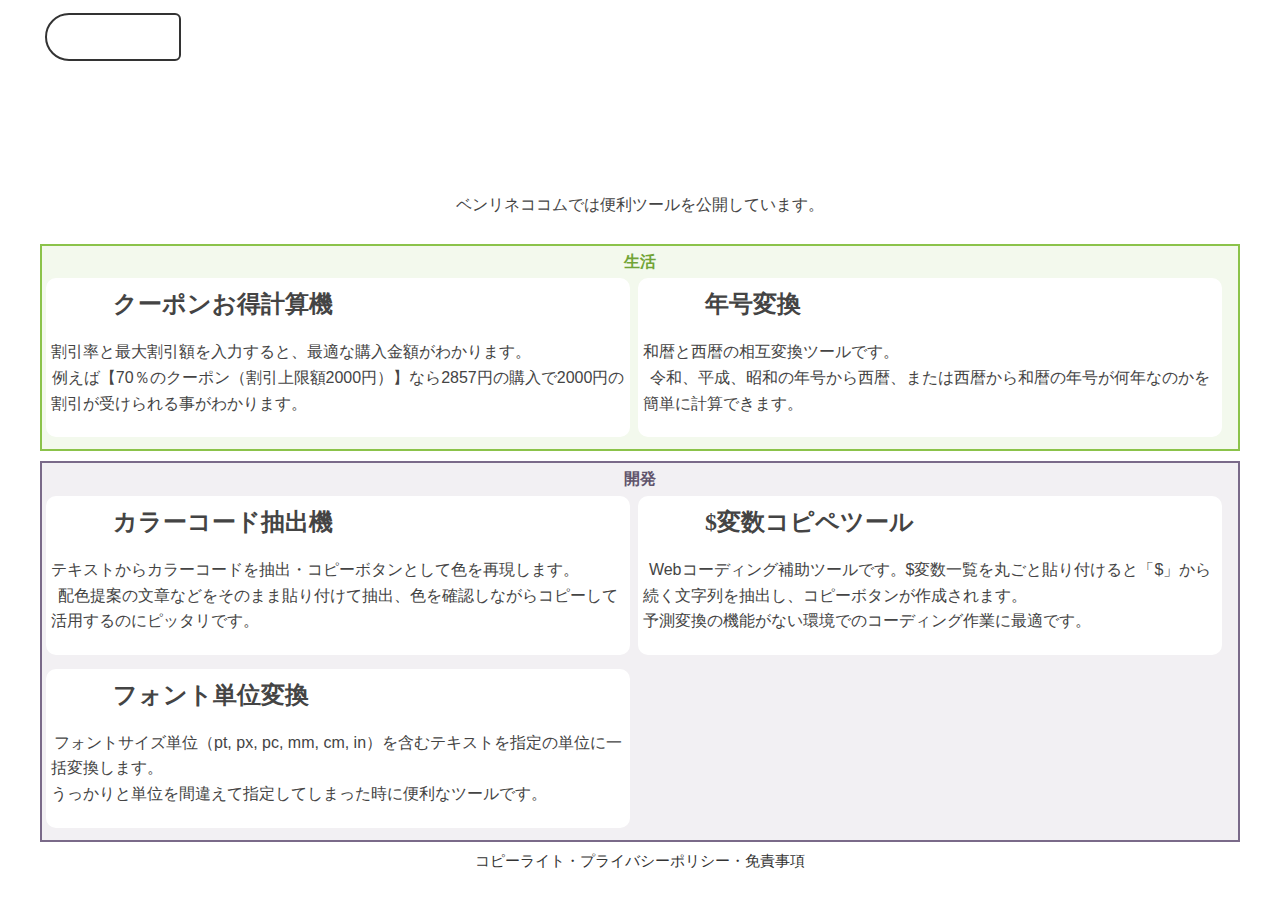
==== index.html @ 7dc670c8 "Add files via upload" ====
<!DOCTYPE html>
<html lang="ja" >
    <head>
      <meta charset="UTF-8">
      <title>benrineko.com - 便利なツール（Webアプリ）を提供するベンリネココム</title>
      <meta name="description" content="benrineko.com（べんりねここむ）は、生活や開発に役立つ便利なツールを公開しています。クーポンお得計算機や年号変換、カラーコード抽出機、$定数コピペツールなど、様々なツール（Webアプリ）を提供していきます。">
      <meta name="keywords" content="ベンリネココム, 便利ツール, クーポンお得計算機, 年号変換, カラーコード抽出機, $定数コピペツール, 生活, 開発, benrineko.com, benrineko, べんりねこ, べんりねここむ, ベンリネコ, Webアプリ">
      <meta name="author" content="benrineko.com">
        <meta name="viewport" content="width=device-width, initial-scale=1">
        <link rel="shortcut icon" href="./favicon.ico">
        <link rel="apple-touch-icon" href="./apple-touch-icon.png">
        <link rel="icon" type="image/png" href="./android-chrome-192x192.png">
      <link rel="stylesheet" href="./headerFooter/style.css">
      <link rel="stylesheet" href="./style.css">
    </head>
<body>
<!-- partial:index.partial.html -->


<div class="container">
  <header class="header">
    <a href="./index.html" class="logo-img"></a>
    <div class="header-menu">
      <nav>
        <button onclick="scrollToSection('life')">生活</button>
        <button onclick="scrollToSection('develop')">開発</button>
      </nav>
    </div>
  </header>



  <div class="main-section">
    <div class="title-content">
      <div class="logo-1-3-img" alt="logo"></div>
      <p>ベンリネココムでは便利ツールを公開しています。</p>
    </div>

    <div class="app-content" id="life">
      <h2>生活</h2>
      <!--       クーポンお得計算機 -->
      <a href="./couponotoku/index.html" class="app-card-link app-card">
        <div class="app-img couponotoku-img" alt="icon"></div>
        <h3 class="app-title">クーポンお得計算機</h3>
        <p class="app-description">割引率と最大割引額を入力すると、最適な購入金額がわかります。<br>例えば【70％のクーポン（割引上限額2000円）】なら2857円の購入で2000円の割引が受けられる事がわかります。</p>
      </a>
      <!--       年号変換 -->
      <a href="./nengouhenkan/index.html" class="app-card-link app-card">
        <div class="app-img nengouhenkan-img" alt="icon"></div>
        <h3 class="app-title">年号変換</h3>
        <p class="app-description">和暦と西暦の相互変換ツールです。<br>令和、平成、昭和の年号から西暦、または西暦から和暦の年号が何年なのかを簡単に計算できます。</p>
      </a>
    </div>

    <div class="app-content" id="develop">
      <h2>開発</h2>
      <!--       カラーコード抽出機 -->
      <a href="./hashExtractor/index.html" class="app-card-link app-card">
        <div class="app-img hashExtractor-img" alt="icon"></div>
        <h3 class="app-title">カラーコード抽出機</h3>
        <p class="app-description">テキストからカラーコードを抽出・コピーボタンとして色を再現します。<br>配色提案の文章などをそのまま貼り付けて抽出、色を確認しながらコピーして活用するのにピッタリです。</p>
      </a>
      <!--       $変数コピペツール -->
      <a href="./dollarExtractor/index.html" class="app-card-link app-card">
        <div class="app-img dollarExtractor-img" alt="icon"></div>
        <h3 class="app-title"> $変数コピペツール</h3>
        <p class="app-description">Webコーディング補助ツールです。$変数一覧を丸ごと貼り付けると「$」から続く文字列を抽出し、コピーボタンが作成されます。<br>予測変換の機能がない環境でのコーディング作業に最適です。</p>
      </a>
      <!--       フォントサイズ単位一括変換 -->
      <a href="./fontsizeConverter/index.html" class="app-card-link app-card">
        <div class="app-img fontsizeConverter-img" alt="icon"></div>
        <h3 class="app-title">フォント単位変換</h3>
        <p class="app-description">フォントサイズ単位（pt, px, pc, mm, cm, in）を含むテキストを指定の単位に一括変換します。<br>うっかりと単位を間違えて指定してしまった時に便利なツールです。</p>
      </a>
    </div>
  </div>



  <footer class="footer">
    <a href="./copyright/index.html">コピーライト・プライバシーポリシー・免責事項</a>
  </footer>
</div>
<!-- partial -->
  <script  src="./script.js"></script>

</body>
</html>
---- headerFooter/style.css ----
@charset "UTF-8";
/*========= header ===============*/
.header {
  height: 100%;
  width: 100%;
  display: flex;
  justify-content: center;
  align-items: center;
  background-color: #fff;
  color: #333;
  padding: 5px 0;
}

/*
  他にaタグを追加する可能性があるので
  必ずlogo-imgクラスを使う
*/
.logo-img {
  margin: 0 5px;
  width: 132px;
  height: 44px;
  background-repeat: no-repeat;
  background-position: center;
  background-size: 132px 44px;
  background-image: url("https://benrineko.com/logo_100_300.png");
  /*「インデックスに戻る」を示唆*/
  border-radius: 40px 10px 10px 40px;
  border: 2px solid #333;
}
@media only screen and (-webkit-min-device-pixel-ratio: 2), only screen and (min-device-pixel-ratio: 2) {
  .logo-img {
    background-image: url("https://benrineko.com/logo_100_300@2x.png");
  }
}

.header-menu {
  flex-grow: 2;
}

/*========= footer ===============*/
.footer {
  height: 20px;
  width: 100%;
  display: flex;
  justify-content: center;
  align-items: center;
  background-color: #fff;
  color: #333;
}
.footer a {
  text-decoration: none;
  font-size: 11pt;
  color: #333;
}

/*========= （調整のHTML用）===============*/
/*コンパイル時はコメントアウトしてください*/
body {
  display: flex;
  justify-content: center;
  align-items: center;
}

.contaner {
  width: 1200px;
  display: flex;
  justify-content: center;
  align-items: center;
  flex-direction: column;
}

.main {
  height: 200px;
}
---- style.css ----
@charset "UTF-8";
/*========= 構成 ===============*/
body {
  display: flex;
  justify-content: center;
  align-items: center;
  gap: 0px;
  text-align: center;
  font-family: "Hiragino Mincho ProN", "Hiragino Mincho Pro", "MS Mincho", "Meiryo", serif;
  font-size: 1rem;
  line-height: 1.6;
  letter-spacing: normal;
  color: #444;
  background-color: #fff;
}

.container {
  width: 1200px;
  display: flex;
  justify-content: center;
  align-items: center;
  gap: 10px;
  flex-direction: column;
}

.header-menu nav {
  display: flex;
  justify-content: center;
  align-items: center;
  gap: 10px;
  justify-content: flex-end;
}
.header-menu nav button {
  height: 40px;
  width: 80px;
  border: none;
  border-radius: 5px;
  font-family: "Hiragino Mincho ProN", "Hiragino Mincho Pro", "MS Mincho", "Meiryo", serif;
  font-size: 1rem;
  line-height: 1.8;
  letter-spacing: normal;
  color: #444;
  background-color: #fff;
}
@media screen and (min-width: 1200px) {
  .header-menu nav button {
    display: none;
  }
}
.header-menu nav button:hover {
  cursor: pointer;
}

.main-section {
  display: flex;
  justify-content: center;
  align-items: center;
  gap: 10px;
  flex-direction: column;
}

/*========= main ===============*/
.title-content {
  display: flex;
  justify-content: center;
  align-items: center;
  gap: 0px;
  flex-direction: column;
}

#life {
  display: flex;
  justify-content: center;
  align-items: center;
  gap: 0px;
  justify-content: start;
  flex-wrap: wrap;
  border: 2px solid #8bc34a;
  background-color: #f3f9ed;
}
#life h2 {
  width: 100%;
  margin: 2px auto 0;
  font-family: "Hiragino Mincho ProN", "Hiragino Mincho Pro", "MS Mincho", "Meiryo", serif;
  font-size: 1rem;
  line-height: 1.8;
  letter-spacing: normal;
  width: 100%;
  color: #71a436;
}

#develop {
  display: flex;
  justify-content: center;
  align-items: center;
  gap: 0px;
  justify-content: start;
  flex-wrap: wrap;
  border: 2px solid #7a6a89;
  background-color: #f2f0f3;
}
#develop h2 {
  width: 100%;
  margin: 2px auto 0;
  font-family: "Hiragino Mincho ProN", "Hiragino Mincho Pro", "MS Mincho", "Meiryo", serif;
  font-size: 1rem;
  line-height: 1.8;
  letter-spacing: normal;
  width: 100%;
  color: #60546c;
}

/*========= カード ===============*/
a.app-card-link {
  text-decoration: none;
}

a.app-card {
  margin: 2px 4px 12px 4px;
  padding: 5px;
  width: 48%;
  border: none;
  border-radius: 10px;
  background-color: #fff;
  display: grid;
  grid-template: "img title" 30px "description description" auto/auto 1fr;
  gap: 10px;
}
@media screen and (max-width: 1200px) {
  a.app-card {
    width: 100%;
  }
}

/*========= カードグリッドの中身 ===============*/
.app-title {
  grid-area: title;
  margin: auto 4px;
  text-align: left;
  font-family: "Hiragino Mincho ProN", "Hiragino Mincho Pro", "MS Mincho", "Meiryo", serif;
  font-size: 1.5rem;
  line-height: 1.8;
  letter-spacing: normal;
  color: #444;
}

.app-img {
  grid-area: img;
  text-align: right;
}

.app-description {
  grid-area: description;
  text-align-last: left;
  font-family: "Hiragino Kaku Gothic ProN", "Hiragino Kaku Gothic Pro", "MS Gothic", "Meiryo UI", sans-serif;
  font-size: 1rem;
  line-height: 1.6;
  letter-spacing: normal;
  color: #444;
}

/*========= ロゴ ===============*/
.logo-1-3-img {
  width: 300px;
  height: 100px;
  background-repeat: no-repeat;
  background-position: center;
  background-size: 300px 100px;
  border-radius: 0;
  background-image: url("https://benrineko.com/logo_100_300.png");
}
@media only screen and (-webkit-min-device-pixel-ratio: 2), only screen and (min-device-pixel-ratio: 2) {
  .logo-1-3-img {
    background-image: url("https://benrineko.com/logo_100_300@2x.png");
  }
}

/*========= アイコン ===============*/
.couponotoku-img {
  width: 48px;
  height: 48px;
  background-repeat: no-repeat;
  background-position: center;
  background-size: 48px 48px;
  border-radius: 10px;
  background-image: url("https://benrineko.com/couponotoku/favicon.ico");
}
@media only screen and (-webkit-min-device-pixel-ratio: 2), only screen and (min-device-pixel-ratio: 2) {
  .couponotoku-img {
    background-image: url("https://benrineko.com/couponotoku/apple-touch-icon.png");
  }
}

.nengouhenkan-img {
  width: 48px;
  height: 48px;
  background-repeat: no-repeat;
  background-position: center;
  background-size: 48px 48px;
  border-radius: 10px;
  background-image: url("https://benrineko.com/nengouhenkan/favicon.ico");
}
@media only screen and (-webkit-min-device-pixel-ratio: 2), only screen and (min-device-pixel-ratio: 2) {
  .nengouhenkan-img {
    background-image: url("https://benrineko.com/nengouhenkan/apple-touch-icon.png");
  }
}

.hashExtractor-img {
  width: 48px;
  height: 48px;
  background-repeat: no-repeat;
  background-position: center;
  background-size: 48px 48px;
  border-radius: 10px;
  background-image: url("https://benrineko.com/hashExtractor/favicon.ico");
}
@media only screen and (-webkit-min-device-pixel-ratio: 2), only screen and (min-device-pixel-ratio: 2) {
  .hashExtractor-img {
    background-image: url("https://benrineko.com/hashExtractor/apple-touch-icon.png");
  }
}

.dollarExtractor-img {
  width: 48px;
  height: 48px;
  background-repeat: no-repeat;
  background-position: center;
  background-size: 48px 48px;
  border-radius: 10px;
  background-image: url("https://benrineko.com/dollarExtractor/favicon.ico");
}
@media only screen and (-webkit-min-device-pixel-ratio: 2), only screen and (min-device-pixel-ratio: 2) {
  .dollarExtractor-img {
    background-image: url("https://benrineko.com/dollarExtractor/apple-touch-icon.png");
  }
}

.fontsizeConverter-img {
  width: 48px;
  height: 48px;
  background-repeat: no-repeat;
  background-position: center;
  background-size: 48px 48px;
  border-radius: 10px;
  background-image: url("https://benrineko.com/fontsizeConverter/favicon.ico");
}
@media only screen and (-webkit-min-device-pixel-ratio: 2), only screen and (min-device-pixel-ratio: 2) {
  .fontsizeConverter-img {
    background-image: url("https://benrineko.com/fontsizeConverter/apple-touch-icon.png");
  }
}
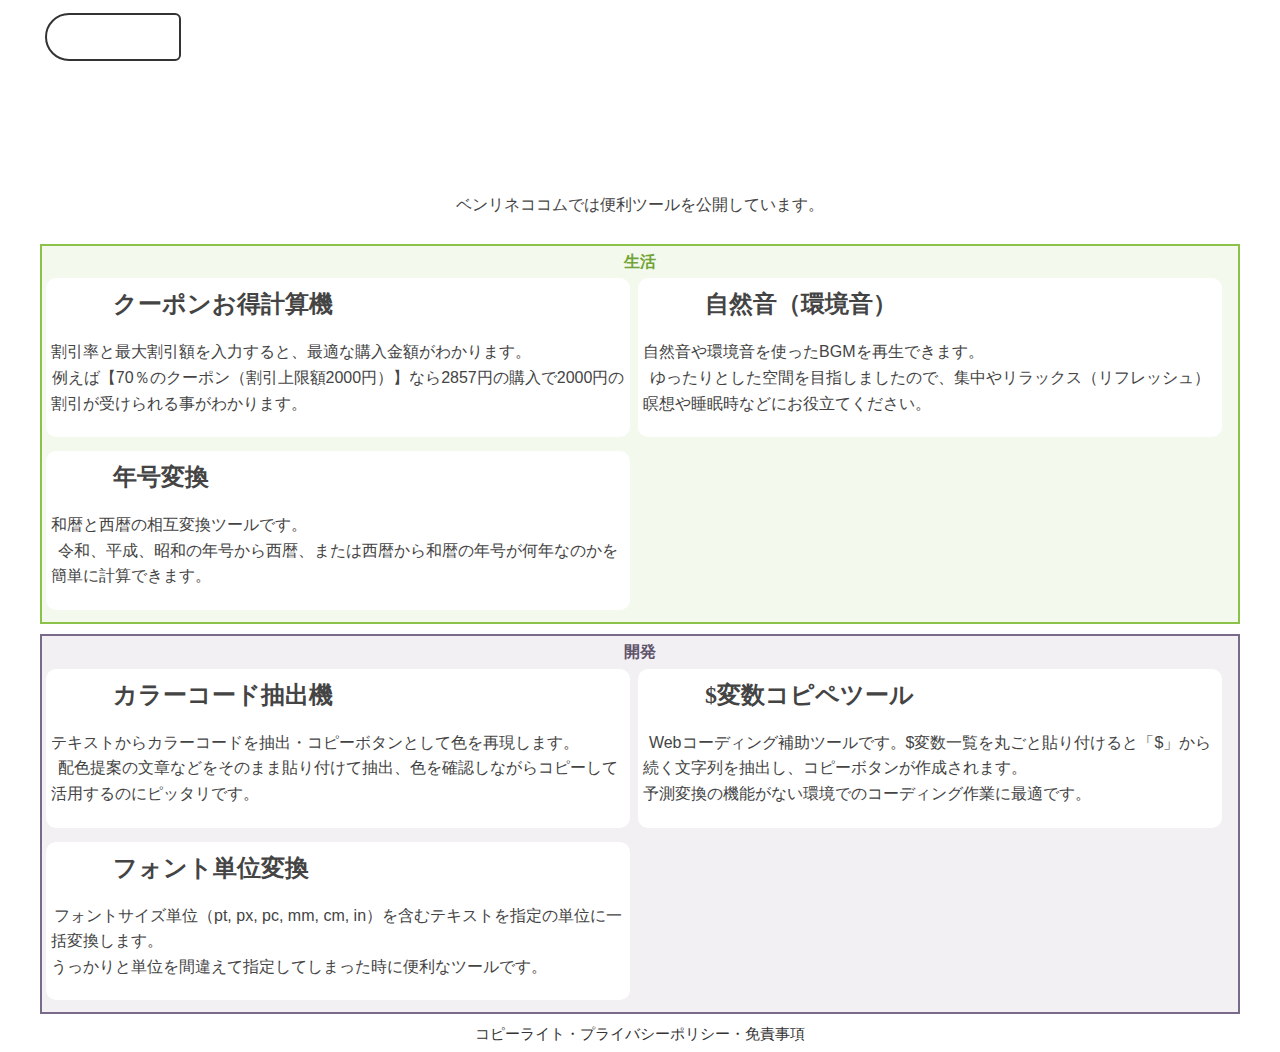
==== commit c19580a4: "Add files via upload" ====
--- a/index.html
+++ b/index.html
@@ -1,21 +1,14 @@
 <!DOCTYPE html>
-<html lang="ja" >
-    <head>
-      <meta charset="UTF-8">
-      <title>benrineko.com - 便利なツール（Webアプリ）を提供するベンリネココム</title>
-      <meta name="description" content="benrineko.com（べんりねここむ）は、生活や開発に役立つ便利なツールを公開しています。クーポンお得計算機や年号変換、カラーコード抽出機、$定数コピペツールなど、様々なツール（Webアプリ）を提供していきます。">
-      <meta name="keywords" content="ベンリネココム, 便利ツール, クーポンお得計算機, 年号変換, カラーコード抽出機, $定数コピペツール, 生活, 開発, benrineko.com, benrineko, べんりねこ, べんりねここむ, ベンリネコ, Webアプリ">
-      <meta name="author" content="benrineko.com">
-        <meta name="viewport" content="width=device-width, initial-scale=1">
-        <link rel="shortcut icon" href="./favicon.ico">
-        <link rel="apple-touch-icon" href="./apple-touch-icon.png">
-        <link rel="icon" type="image/png" href="./android-chrome-192x192.png">
-      <link rel="stylesheet" href="./headerFooter/style.css">
-      <link rel="stylesheet" href="./style.css">
-    </head>
+<html lang="en" >
+<head>
+  <meta charset="UTF-8">
+  <title>CodePen - benri</title>
+  <link rel="stylesheet" href="./style.css">
+
+</head>
 <body>
 <!-- partial:index.partial.html -->
-
+<link rel="stylesheet" href="./headerFooter/style.css">
 
 <div class="container">
   <header class="header">
@@ -43,6 +36,12 @@
         <div class="app-img couponotoku-img" alt="icon"></div>
         <h3 class="app-title">クーポンお得計算機</h3>
         <p class="app-description">割引率と最大割引額を入力すると、最適な購入金額がわかります。<br>例えば【70％のクーポン（割引上限額2000円）】なら2857円の購入で2000円の割引が受けられる事がわかります。</p>
+      </a>
+            <!--       自然音（環境音） -->
+      <a href="./natureSounds/index.html" class="app-card-link app-card">
+        <div class="app-img natureSounds-img" alt="icon"></div>
+        <h3 class="app-title">自然音（環境音）</h3>
+        <p class="app-description">自然音や環境音を使ったBGMを再生できます。<br>ゆったりとした空間を目指しましたので、集中やリラックス（リフレッシュ）瞑想や睡眠時などにお役立てください。</p>
       </a>
       <!--       年号変換 -->
       <a href="./nengouhenkan/index.html" class="app-card-link app-card">
--- a/style.css
+++ b/style.css
@@ -249,4 +249,19 @@
   .fontsizeConverter-img {
     background-image: url("https://benrineko.com/fontsizeConverter/apple-touch-icon.png");
   }
+}
+
+.natureSounds-img {
+  width: 48px;
+  height: 48px;
+  background-repeat: no-repeat;
+  background-position: center;
+  background-size: 48px 48px;
+  border-radius: 10px;
+  background-image: url("https://benrineko.com/natureSounds/favicon.ico");
+}
+@media only screen and (-webkit-min-device-pixel-ratio: 2), only screen and (min-device-pixel-ratio: 2) {
+  .natureSounds-img {
+    background-image: url("https://benrineko.com/natureSounds/apple-touch-icon.png");
+  }
 }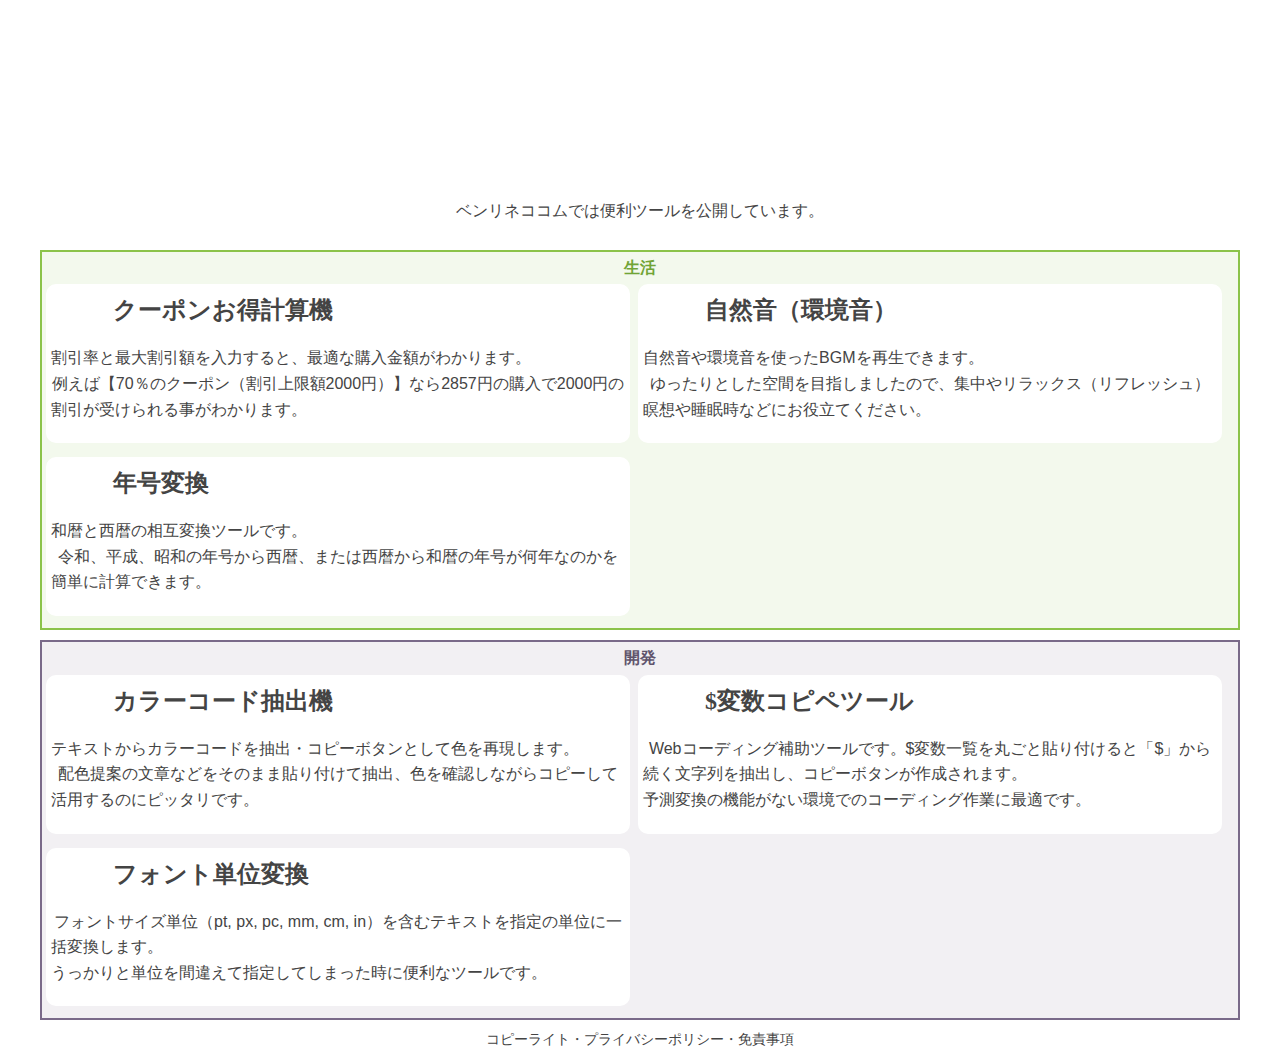
==== commit e493b34d: "Add files via upload" ====
--- a/index.html
+++ b/index.html
@@ -1,14 +1,22 @@
 <!DOCTYPE html>
-<html lang="en" >
-<head>
-  <meta charset="UTF-8">
-  <title>CodePen - benri</title>
-  <link rel="stylesheet" href="./style.css">
+<html lang="ja" >
+    <head>
+      <meta charset="UTF-8">
+      <title>benrineko.com - 便利なツール（Webアプリ）を提供するベンリネココム</title>
+      <meta name="description" content="benrineko.com（べんりねここむ）は、生活や開発に役立つ便利なツールを公開しています。クーポンお得計算機や年号変換、カラーコード抽出機、$定数コピペツールなど、様々なツール（Webアプリ）を提供していきます。">
+      <meta name="keywords" content="ベンリネココム, 便利ツール, クーポンお得計算機, 年号変換, カラーコード抽出機, $定数コピペツール, 生活, 開発, benrineko.com, benrineko, べんりねこ, べんりねここむ, ベンリネコ, Webアプリ">
+      <meta name="author" content="benrineko.com">
+        <meta name="viewport" content="width=device-width, initial-scale=1">
+        <link rel="shortcut icon" href="./favicon.ico">
+        <link rel="apple-touch-icon" href="./apple-touch-icon.png">
+        <link rel="icon" type="image/png" href="./android-chrome-192x192.png">
+      <link rel="stylesheet" href="./headerFooter/style.css">
+      <link rel="stylesheet" href="./style.css">
+    </head>
 
-</head>
 <body>
 <!-- partial:index.partial.html -->
-<link rel="stylesheet" href="./headerFooter/style.css">
+
 
 <div class="container">
   <header class="header">
--- a/headerFooter/style.css
+++ b/headerFooter/style.css
@@ -1,40 +1,140 @@
 @charset "UTF-8";
 /*========= header ===============*/
 .header {
-  height: 100%;
+  padding: 10px 0;
+  height: 44px;
   width: 100%;
   display: flex;
   justify-content: center;
   align-items: center;
+  gap: 0;
+  justify-content: space-around;
   background-color: #fff;
-  color: #333;
-  padding: 5px 0;
+  color: #444;
+  font-family: "Hiragino Mincho ProN", "Hiragino Mincho Pro", "MS Mincho", "Meiryo", serif;
+  font-size: 1rem;
+  line-height: 1.6;
+  letter-spacing: normal;
 }
 
-/*
-  他にaタグを追加する可能性があるので
-  必ずlogo-imgクラスを使う
-*/
 .logo-img {
   margin: 0 5px;
+  height: 44px;
   width: 132px;
-  height: 44px;
   background-repeat: no-repeat;
   background-position: center;
   background-size: 132px 44px;
-  background-image: url("https://benrineko.com/logo_100_300.png");
+  background-image: url(https://benrineko.com/logo_100_300.png);
   /*「インデックスに戻る」を示唆*/
   border-radius: 40px 10px 10px 40px;
-  border: 2px solid #333;
+  border: 1px solid #fff;
 }
 @media only screen and (-webkit-min-device-pixel-ratio: 2), only screen and (min-device-pixel-ratio: 2) {
   .logo-img {
-    background-image: url("https://benrineko.com/logo_100_300@2x.png");
+    background-image: url(https://benrineko.com/logo_100_300@2x.png);
   }
+}
+.logo-img:hover {
+  border-color: #444;
 }
 
 .header-menu {
   flex-grow: 2;
+  height: 44px;
+  display: flex;
+  justify-content: center;
+  align-items: center;
+  gap: 0px;
+  flex-direction: column;
+  justify-content: start;
+  align-items: flex-end;
+}
+.header-menu #header-menu-button {
+  z-index: 10000;
+  margin: 0;
+  padding: 0;
+  height: 44px;
+  font-family: "Hiragino Mincho ProN", "Hiragino Mincho Pro", "MS Mincho", "Meiryo", serif;
+  font-size: 1.5rem;
+  line-height: 1.8;
+  letter-spacing: normal;
+  background-color: #fff;
+  color: #444;
+  border: none;
+  border-radius: 0px;
+  border: 1px solid #fff;
+}
+.header-menu #header-menu-button:hover {
+  border-color: #444;
+}
+.header-menu #header-menu-button::after {
+  content: "▲";
+  color: #444;
+  display: inline-block;
+  content: "▼";
+}
+.header-menu #header-menu-button.header-menu-showed::after {
+  content: "▲";
+  color: #777777;
+  display: inline-block;
+}
+.header-menu #header-menu-contents {
+  z-index: 10000;
+  display: none;
+  position: relative;
+  top: 0;
+  left: auto;
+  bottom: auto;
+  right: 0;
+  background-color: #fff;
+  color: #444;
+}
+.header-menu #header-menu-contents p {
+  margin: 0;
+  padding: 0;
+  width: 100%;
+  background-color: #444;
+  color: #fff;
+  text-align: center;
+}
+.header-menu #header-menu-contents a {
+  display: block;
+  width: 100%;
+  font-family: "Hiragino Mincho ProN", "Hiragino Mincho Pro", "MS Mincho", "Meiryo", serif;
+  font-size: 1.5rem;
+  line-height: 1.6;
+  letter-spacing: normal;
+  background-color: #fff;
+  color: #444;
+  text-decoration: none;
+}
+.header-menu #header-menu-contents a:hover {
+  text-decoration: underline;
+}
+.header-menu #header-menu-contents.show {
+  display: block;
+  display: flex;
+  justify-content: center;
+  align-items: center;
+  gap: 2px;
+  flex-direction: column;
+  border: 1px solid #000;
+}
+
+/*========= overlay ===============*/
+.overlay {
+  position: fixed;
+  top: 0;
+  left: 0;
+  width: 100%;
+  height: 100%;
+  background-color: rgba(0, 0, 0, 0.5);
+  z-index: 9999;
+  display: none;
+  /*
+  ヘッダーのテンプレに組み込まれている想定です。
+  これはメインコンテンツにも活用できます。
+  */
 }
 
 /*========= footer ===============*/
@@ -44,31 +144,15 @@
   display: flex;
   justify-content: center;
   align-items: center;
+  gap: 0;
   background-color: #fff;
-  color: #333;
+  color: #444;
 }
 .footer a {
   text-decoration: none;
-  font-size: 11pt;
-  color: #333;
+  font-size: 0.875rem;
+  color: #444;
 }
 
 /*========= （調整のHTML用）===============*/
-/*コンパイル時はコメントアウトしてください*/
-body {
-  display: flex;
-  justify-content: center;
-  align-items: center;
-}
-
-.contaner {
-  width: 1200px;
-  display: flex;
-  justify-content: center;
-  align-items: center;
-  flex-direction: column;
-}
-
-.main {
-  height: 200px;
-}+/*コンパイル時はコメントアウトしてください*/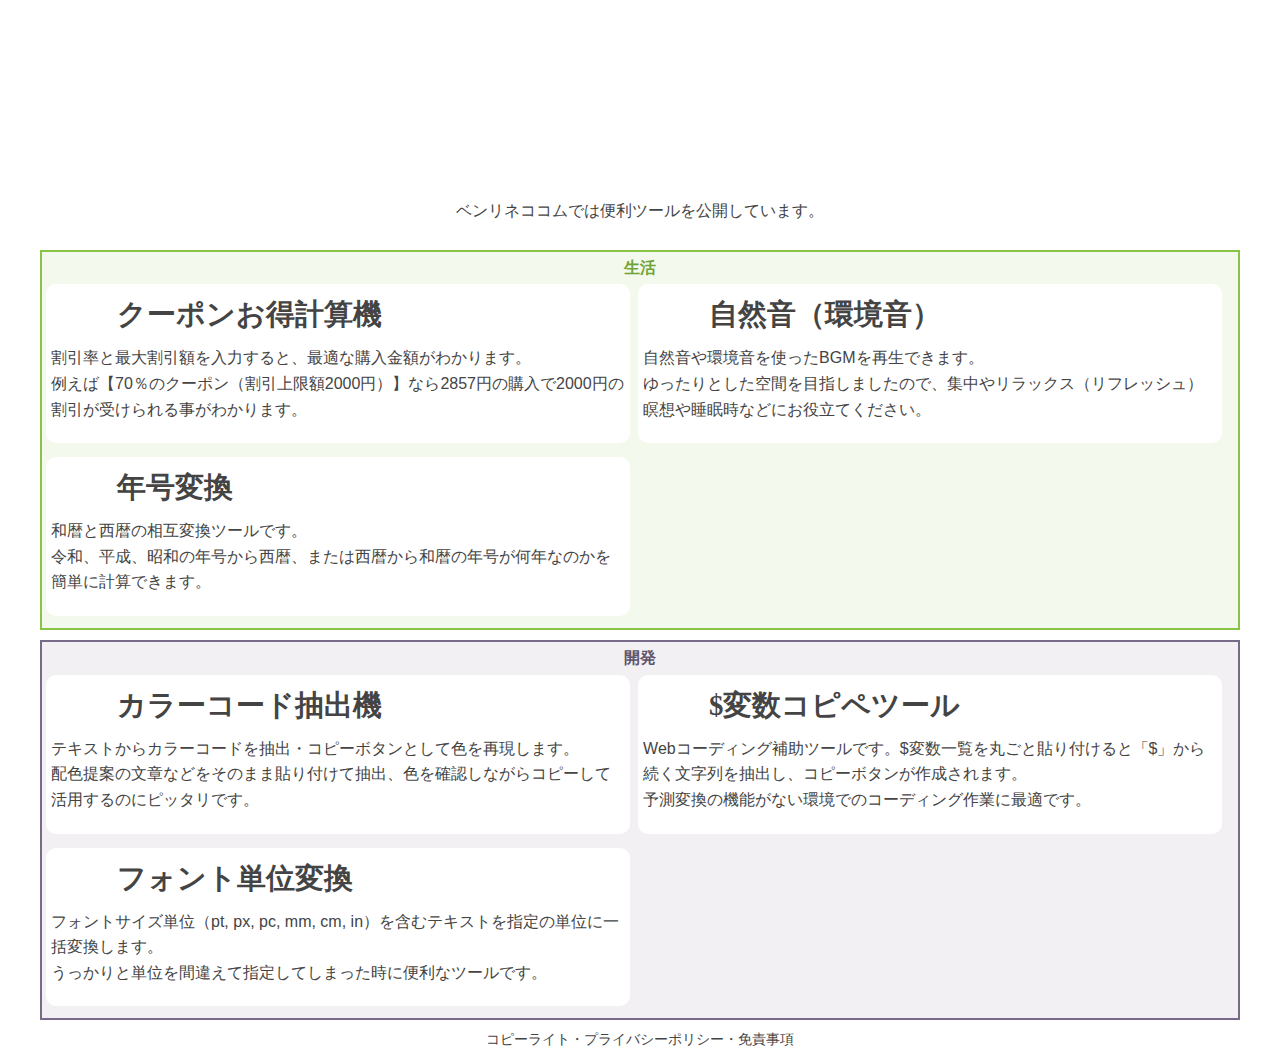
==== commit 84aacd43: "HOME：フォントサイズを修正しました。" ====
--- a/index.html
+++ b/index.html
@@ -17,14 +17,13 @@
 <body>
 <!-- partial:index.partial.html -->
 
-
 <div class="container">
   <header class="header">
     <a href="./index.html" class="logo-img"></a>
     <div class="header-menu">
       <nav>
-        <button onclick="scrollToSection('life')">生活</button>
-        <button onclick="scrollToSection('develop')">開発</button>
+        <button onclick="scrollToSection('life-content')">生活</button>
+        <button onclick="scrollToSection('develop-content')">開発</button>
       </nav>
     </div>
   </header>
@@ -37,7 +36,7 @@
       <p>ベンリネココムでは便利ツールを公開しています。</p>
     </div>
 
-    <div class="app-content" id="life">
+    <div id="life-content" class="app-content">
       <h2>生活</h2>
       <!--       クーポンお得計算機 -->
       <a href="./couponotoku/index.html" class="app-card-link app-card">
@@ -59,7 +58,7 @@
       </a>
     </div>
 
-    <div class="app-content" id="develop">
+    <div id="develop-content" class="app-content">
       <h2>開発</h2>
       <!--       カラーコード抽出機 -->
       <a href="./hashExtractor/index.html" class="app-card-link app-card">
--- a/headerFooter/style.css
+++ b/headerFooter/style.css
@@ -73,9 +73,14 @@
   display: inline-block;
   content: "▼";
 }
+.header-menu #header-menu-button.header-menu-showed {
+  background-color: #444;
+  color: #fff;
+  border-color: #444;
+}
 .header-menu #header-menu-button.header-menu-showed::after {
   content: "▲";
-  color: #777777;
+  color: #fff;
   display: inline-block;
 }
 .header-menu #header-menu-contents {
@@ -83,9 +88,9 @@
   display: none;
   position: relative;
   top: 0;
+  right: 0;
+  bottom: auto;
   left: auto;
-  bottom: auto;
-  right: 0;
   background-color: #fff;
   color: #444;
 }
@@ -152,7 +157,4 @@
   text-decoration: none;
   font-size: 0.875rem;
   color: #444;
-}
-
-/*========= （調整のHTML用）===============*/
-/*コンパイル時はコメントアウトしてください*/+}--- a/style.css
+++ b/style.css
@@ -1,17 +1,26 @@
 @charset "UTF-8";
+/* used by benri-template ver.4.1 */
 /*========= 構成 ===============*/
 body {
-  display: flex;
-  justify-content: center;
-  align-items: center;
-  gap: 0px;
-  text-align: center;
+  box-sizing: border-box;
+  display: flex;
+  justify-content: center;
+  align-items: center;
+  gap: 0;
   font-family: "Hiragino Mincho ProN", "Hiragino Mincho Pro", "MS Mincho", "Meiryo", serif;
   font-size: 1rem;
   line-height: 1.6;
   letter-spacing: normal;
-  color: #444;
-  background-color: #fff;
+}
+body button,
+body a,
+body [role=button],
+body [role=link],
+body [role=tab],
+body [role=menuitem],
+body [contenteditable=true],
+body [draggable=true] {
+  cursor: pointer;
 }
 
 .container {
@@ -21,8 +30,16 @@
   align-items: center;
   gap: 10px;
   flex-direction: column;
-}
-
+  font-family: "Hiragino Mincho ProN", "Hiragino Mincho Pro", "MS Mincho", "Meiryo", serif;
+  font-size: 1rem;
+  line-height: 1.6;
+  letter-spacing: normal;
+  text-align: center;
+  background-color: #fff;
+  color: #444;
+}
+
+/*========= .container  ===============*/
 .header-menu nav {
   display: flex;
   justify-content: center;
@@ -39,16 +56,20 @@
   font-size: 1rem;
   line-height: 1.8;
   letter-spacing: normal;
+  background-color: #fff;
   color: #444;
-  background-color: #fff;
+}
+.header-menu nav button else {
+  width: 40px;
 }
 @media screen and (min-width: 1200px) {
   .header-menu nav button {
     display: none;
   }
 }
-.header-menu nav button:hover {
-  cursor: pointer;
+.header-menu nav button:hover, .header-menu nav button:active, .header-menu nav button:focus {
+  background-color: #444;
+  color: #fff;
 }
 
 .main-section {
@@ -59,7 +80,7 @@
   flex-direction: column;
 }
 
-/*========= main ===============*/
+/*========= .main-section ===============*/
 .title-content {
   display: flex;
   justify-content: center;
@@ -68,7 +89,7 @@
   flex-direction: column;
 }
 
-#life {
+#life-content {
   display: flex;
   justify-content: center;
   align-items: center;
@@ -78,18 +99,17 @@
   border: 2px solid #8bc34a;
   background-color: #f3f9ed;
 }
-#life h2 {
+#life-content h2 {
   width: 100%;
   margin: 2px auto 0;
   font-family: "Hiragino Mincho ProN", "Hiragino Mincho Pro", "MS Mincho", "Meiryo", serif;
   font-size: 1rem;
   line-height: 1.8;
   letter-spacing: normal;
-  width: 100%;
   color: #71a436;
 }
 
-#develop {
+#develop-content {
   display: flex;
   justify-content: center;
   align-items: center;
@@ -99,14 +119,13 @@
   border: 2px solid #7a6a89;
   background-color: #f2f0f3;
 }
-#develop h2 {
+#develop-content h2 {
   width: 100%;
   margin: 2px auto 0;
   font-family: "Hiragino Mincho ProN", "Hiragino Mincho Pro", "MS Mincho", "Meiryo", serif;
   font-size: 1rem;
   line-height: 1.8;
   letter-spacing: normal;
-  width: 100%;
   color: #60546c;
 }
 
@@ -121,147 +140,164 @@
   width: 48%;
   border: none;
   border-radius: 10px;
-  background-color: #fff;
   display: grid;
   grid-template: "img title" 30px "description description" auto/auto 1fr;
   gap: 10px;
+  text-align: left;
+  background-color: #fff;
+  color: #444;
 }
 @media screen and (max-width: 1200px) {
   a.app-card {
     width: 100%;
   }
 }
-
-/*========= カードグリッドの中身 ===============*/
+a.app-card:hover, a.app-card:active, a.app-card:focus {
+  background-color: #444;
+  color: #fff;
+  /*
+  この設定が反映される様に、
+  カード内部の色は個別に指定しないでください。
+  */
+}
+
+/*========= app-card個別設定 ===============*/
 .app-title {
   grid-area: title;
   margin: auto 4px;
-  text-align: left;
-  font-family: "Hiragino Mincho ProN", "Hiragino Mincho Pro", "MS Mincho", "Meiryo", serif;
-  font-size: 1.5rem;
+  padding: auto;
+  font-family: "Hiragino Mincho ProN", "Hiragino Mincho Pro", "MS Mincho", "Meiryo", serif;
+  font-size: 1.8rem;
   line-height: 1.8;
   letter-spacing: normal;
-  color: #444;
 }
 
 .app-img {
   grid-area: img;
-  text-align: right;
 }
 
 .app-description {
   grid-area: description;
-  text-align-last: left;
   font-family: "Hiragino Kaku Gothic ProN", "Hiragino Kaku Gothic Pro", "MS Gothic", "Meiryo UI", sans-serif;
   font-size: 1rem;
   line-height: 1.6;
   letter-spacing: normal;
-  color: #444;
 }
 
 /*========= ロゴ ===============*/
 .logo-1-3-img {
+  height: 100px;
   width: 300px;
-  height: 100px;
   background-repeat: no-repeat;
   background-position: center;
   background-size: 300px 100px;
-  border-radius: 0;
-  background-image: url("https://benrineko.com/logo_100_300.png");
+  background-image: url(https://benrineko.com/logo_100_300.png);
 }
 @media only screen and (-webkit-min-device-pixel-ratio: 2), only screen and (min-device-pixel-ratio: 2) {
   .logo-1-3-img {
-    background-image: url("https://benrineko.com/logo_100_300@2x.png");
+    background-image: url(https://benrineko.com/logo_100_300@2x.png);
   }
 }
 
 /*========= アイコン ===============*/
 .couponotoku-img {
-  width: 48px;
-  height: 48px;
-  background-repeat: no-repeat;
-  background-position: center;
-  background-size: 48px 48px;
-  border-radius: 10px;
-  background-image: url("https://benrineko.com/couponotoku/favicon.ico");
+  border-radius: 10px;
+  border: 2px solid #fff;
+  background-color: #fff;
+  height: 48px;
+  width: 48px;
+  background-repeat: no-repeat;
+  background-position: center;
+  background-size: 48px 48px;
+  background-image: url(https://benrineko.com/couponotoku/favicon.ico);
 }
 @media only screen and (-webkit-min-device-pixel-ratio: 2), only screen and (min-device-pixel-ratio: 2) {
   .couponotoku-img {
-    background-image: url("https://benrineko.com/couponotoku/apple-touch-icon.png");
+    background-image: url(https://benrineko.com/couponotoku/apple-touch-icon.png);
   }
 }
 
 .nengouhenkan-img {
-  width: 48px;
-  height: 48px;
-  background-repeat: no-repeat;
-  background-position: center;
-  background-size: 48px 48px;
-  border-radius: 10px;
-  background-image: url("https://benrineko.com/nengouhenkan/favicon.ico");
+  border-radius: 10px;
+  border: 2px solid #fff;
+  background-color: #fff;
+  height: 48px;
+  width: 48px;
+  background-repeat: no-repeat;
+  background-position: center;
+  background-size: 48px 48px;
+  background-image: url(https://benrineko.com/nengouhenkan/favicon.ico);
 }
 @media only screen and (-webkit-min-device-pixel-ratio: 2), only screen and (min-device-pixel-ratio: 2) {
   .nengouhenkan-img {
-    background-image: url("https://benrineko.com/nengouhenkan/apple-touch-icon.png");
+    background-image: url(https://benrineko.com/nengouhenkan/apple-touch-icon.png);
   }
 }
 
 .hashExtractor-img {
-  width: 48px;
-  height: 48px;
-  background-repeat: no-repeat;
-  background-position: center;
-  background-size: 48px 48px;
-  border-radius: 10px;
-  background-image: url("https://benrineko.com/hashExtractor/favicon.ico");
+  border-radius: 10px;
+  border: 2px solid #fff;
+  background-color: #fff;
+  height: 48px;
+  width: 48px;
+  background-repeat: no-repeat;
+  background-position: center;
+  background-size: 48px 48px;
+  background-image: url(https://benrineko.com/hashExtractor/favicon.ico);
 }
 @media only screen and (-webkit-min-device-pixel-ratio: 2), only screen and (min-device-pixel-ratio: 2) {
   .hashExtractor-img {
-    background-image: url("https://benrineko.com/hashExtractor/apple-touch-icon.png");
+    background-image: url(https://benrineko.com/hashExtractor/apple-touch-icon.png);
   }
 }
 
 .dollarExtractor-img {
-  width: 48px;
-  height: 48px;
-  background-repeat: no-repeat;
-  background-position: center;
-  background-size: 48px 48px;
-  border-radius: 10px;
-  background-image: url("https://benrineko.com/dollarExtractor/favicon.ico");
+  border-radius: 10px;
+  border: 2px solid #fff;
+  background-color: #fff;
+  height: 48px;
+  width: 48px;
+  background-repeat: no-repeat;
+  background-position: center;
+  background-size: 48px 48px;
+  background-image: url(https://benrineko.com/dollarExtractor/favicon.ico);
 }
 @media only screen and (-webkit-min-device-pixel-ratio: 2), only screen and (min-device-pixel-ratio: 2) {
   .dollarExtractor-img {
-    background-image: url("https://benrineko.com/dollarExtractor/apple-touch-icon.png");
+    background-image: url(https://benrineko.com/dollarExtractor/apple-touch-icon.png);
   }
 }
 
 .fontsizeConverter-img {
-  width: 48px;
-  height: 48px;
-  background-repeat: no-repeat;
-  background-position: center;
-  background-size: 48px 48px;
-  border-radius: 10px;
-  background-image: url("https://benrineko.com/fontsizeConverter/favicon.ico");
+  border-radius: 10px;
+  border: 2px solid #fff;
+  background-color: #fff;
+  height: 48px;
+  width: 48px;
+  background-repeat: no-repeat;
+  background-position: center;
+  background-size: 48px 48px;
+  background-image: url(https://benrineko.com/fontsizeConverter/favicon.ico);
 }
 @media only screen and (-webkit-min-device-pixel-ratio: 2), only screen and (min-device-pixel-ratio: 2) {
   .fontsizeConverter-img {
-    background-image: url("https://benrineko.com/fontsizeConverter/apple-touch-icon.png");
+    background-image: url(https://benrineko.com/fontsizeConverter/apple-touch-icon.png);
   }
 }
 
 .natureSounds-img {
-  width: 48px;
-  height: 48px;
-  background-repeat: no-repeat;
-  background-position: center;
-  background-size: 48px 48px;
-  border-radius: 10px;
-  background-image: url("https://benrineko.com/natureSounds/favicon.ico");
+  border-radius: 10px;
+  border: 2px solid #fff;
+  background-color: #fff;
+  height: 48px;
+  width: 48px;
+  background-repeat: no-repeat;
+  background-position: center;
+  background-size: 48px 48px;
+  background-image: url(https://benrineko.com/natureSounds/favicon.ico);
 }
 @media only screen and (-webkit-min-device-pixel-ratio: 2), only screen and (min-device-pixel-ratio: 2) {
   .natureSounds-img {
-    background-image: url("https://benrineko.com/natureSounds/apple-touch-icon.png");
+    background-image: url(https://benrineko.com/natureSounds/apple-touch-icon.png);
   }
 }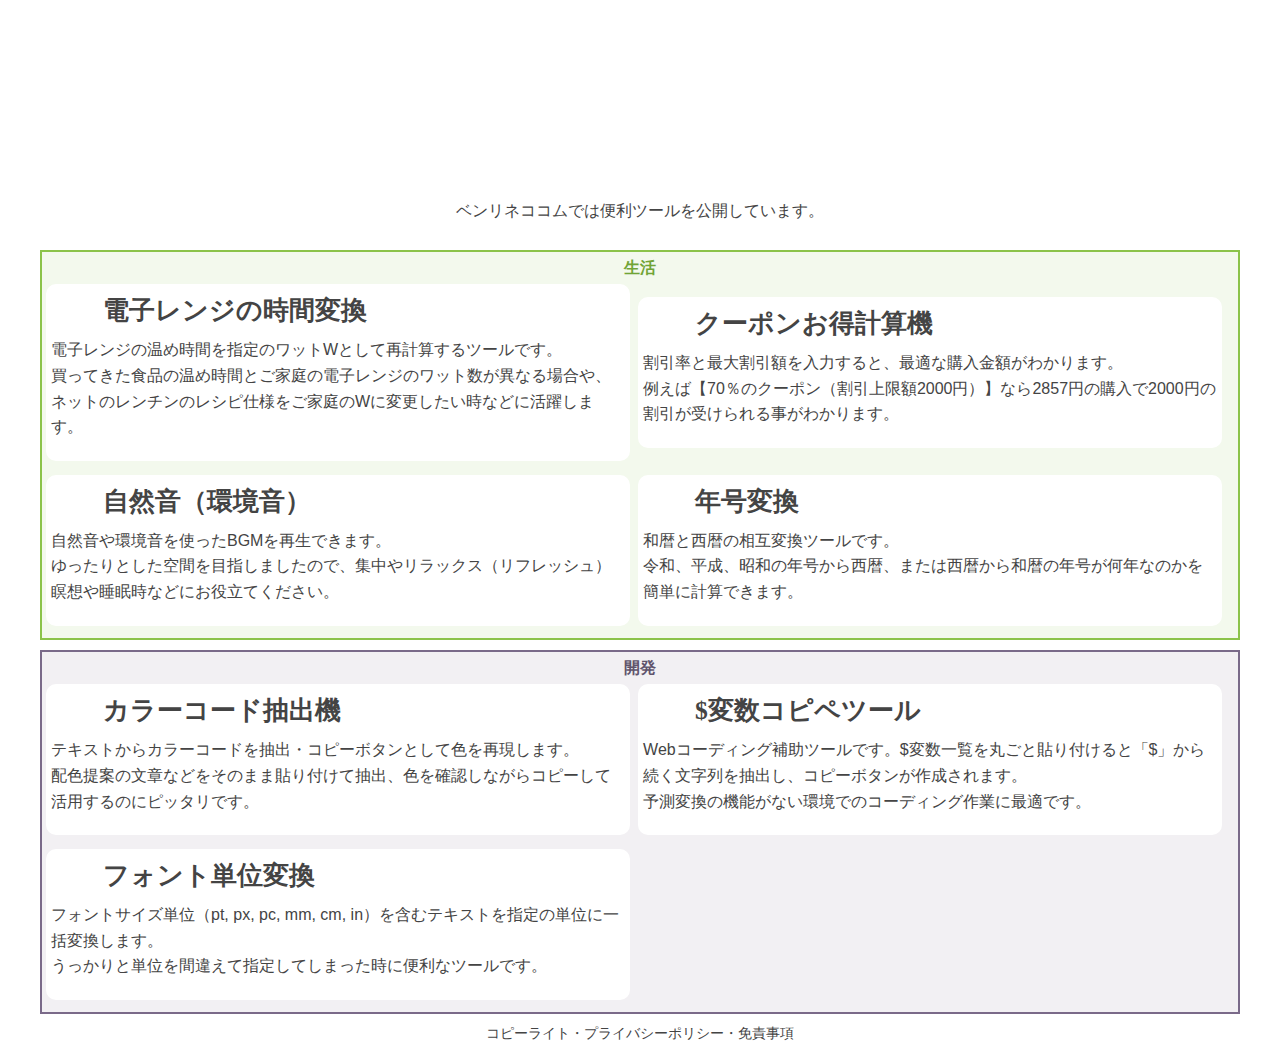
==== commit 612e2a51: "HOME・ヘッダーフッター：「電子レンジw変換」を追加しました。" ====
--- a/index.html
+++ b/index.html
@@ -38,13 +38,19 @@
 
     <div id="life-content" class="app-content">
       <h2>生活</h2>
+      <!--       電子レンジ時間変換 -->
+      <a href="./wTimeConverter/index.html" class="app-card-link app-card">
+        <div class="app-img wTimeConverter-img" alt="icon"></div>
+        <h3 class="app-title">電子レンジの時間変換</h3>
+        <p class="app-description">電子レンジの温め時間を指定のワットWとして再計算するツールです。<br>買ってきた食品の温め時間とご家庭の電子レンジのワット数が異なる場合や、ネットのレンチンのレシピ仕様をご家庭のWに変更したい時などに活躍します。</p>
+      </a>
       <!--       クーポンお得計算機 -->
       <a href="./couponotoku/index.html" class="app-card-link app-card">
         <div class="app-img couponotoku-img" alt="icon"></div>
         <h3 class="app-title">クーポンお得計算機</h3>
         <p class="app-description">割引率と最大割引額を入力すると、最適な購入金額がわかります。<br>例えば【70％のクーポン（割引上限額2000円）】なら2857円の購入で2000円の割引が受けられる事がわかります。</p>
       </a>
-            <!--       自然音（環境音） -->
+      <!--       自然音（環境音） -->
       <a href="./natureSounds/index.html" class="app-card-link app-card">
         <div class="app-img natureSounds-img" alt="icon"></div>
         <h3 class="app-title">自然音（環境音）</h3>
--- a/headerFooter/style.css
+++ b/headerFooter/style.css
@@ -1,6 +1,9 @@
 @charset "UTF-8";
+/* used by benri-template ver.5 */
+/*========= z-index（10000番台） ===============*/
 /*========= header ===============*/
 .header {
+  position: relative;
   padding: 10px 0;
   height: 44px;
   width: 100%;
@@ -15,6 +18,10 @@
   font-size: 1rem;
   line-height: 1.6;
   letter-spacing: normal;
+  overflow: visible;
+}
+.header else {
+  width: 44px;
 }
 
 .logo-img {
@@ -40,6 +47,7 @@
 
 .header-menu {
   flex-grow: 2;
+  z-index: 10001;
   height: 44px;
   display: flex;
   justify-content: center;
@@ -48,9 +56,12 @@
   flex-direction: column;
   justify-content: start;
   align-items: flex-end;
+  overflow: visible;
+  /*アニメーション*/
+  /*アニメーションの対象*/
 }
 .header-menu #header-menu-button {
-  z-index: 10000;
+  z-index: 10003;
   margin: 0;
   padding: 0;
   height: 44px;
@@ -68,10 +79,9 @@
   border-color: #444;
 }
 .header-menu #header-menu-button::after {
+  display: inline-block;
   content: "▲";
   color: #444;
-  display: inline-block;
-  content: "▼";
 }
 .header-menu #header-menu-button.header-menu-showed {
   background-color: #444;
@@ -79,20 +89,104 @@
   border-color: #444;
 }
 .header-menu #header-menu-button.header-menu-showed::after {
+  display: inline-block;
   content: "▲";
+  content: "▼";
   color: #fff;
-  display: inline-block;
+}
+@keyframes menu-open-animation {
+  0% {
+    z-index: 10000;
+    position: relative !important;
+    top: -100%;
+    right: 0;
+    bottom: auto;
+    left: auto;
+    height: 0;
+    opacity: 0;
+    overflow: hidden;
+  }
+  100% {
+    z-index: 10004;
+    position: relative !important;
+    top: 0;
+    right: 0;
+    bottom: auto;
+    left: auto;
+    height: auto;
+    opacity: 1;
+    overflow: visible;
+  }
+}
+@keyframes menu-close-animation {
+  0% {
+    z-index: 10004;
+    position: relative !important;
+    top: 0;
+    right: 0;
+    bottom: auto;
+    left: auto;
+    height: auto;
+    opacity: 1;
+    overflow: visible;
+  }
+  100% {
+    z-index: 10000;
+    position: relative !important;
+    top: -100%;
+    right: 0;
+    bottom: auto;
+    left: auto;
+    height: 0;
+    opacity: 0;
+    overflow: hidden;
+  }
 }
 .header-menu #header-menu-contents {
+  background-color: #fff;
+  color: #444;
+  display: flex;
+  justify-content: center;
+  align-items: center;
+  gap: 2px;
+  flex-direction: column;
   z-index: 10000;
-  display: none;
-  position: relative;
+  position: relative !important;
+  top: -100%;
+  right: 0;
+  bottom: auto;
+  left: auto;
+  height: 0;
+  opacity: 0;
+  overflow: hidden;
+}
+.header-menu #header-menu-contents.open {
+  z-index: 10004;
+  position: relative !important;
   top: 0;
   right: 0;
   bottom: auto;
   left: auto;
-  background-color: #fff;
-  color: #444;
+  height: auto;
+  opacity: 1;
+  overflow: visible;
+  animation-name: menu-open-animation;
+  animation-duration: 0.3s;
+  animation-timing-function: ease;
+}
+.header-menu #header-menu-contents.close {
+  z-index: 10000;
+  position: relative !important;
+  top: -100%;
+  right: 0;
+  bottom: auto;
+  left: auto;
+  height: 0;
+  opacity: 0;
+  overflow: hidden;
+  animation-name: menu-close-animation;
+  animation-duration: 0.3s;
+  animation-timing-function: ease;
 }
 .header-menu #header-menu-contents p {
   margin: 0;
@@ -116,25 +210,18 @@
 .header-menu #header-menu-contents a:hover {
   text-decoration: underline;
 }
-.header-menu #header-menu-contents.show {
-  display: block;
-  display: flex;
-  justify-content: center;
-  align-items: center;
-  gap: 2px;
-  flex-direction: column;
-  border: 1px solid #000;
-}
 
 /*========= overlay ===============*/
 .overlay {
+  z-index: 10002;
   position: fixed;
   top: 0;
-  left: 0;
+  right: 0;
+  bottom: auto;
+  left: auto;
   width: 100%;
   height: 100%;
   background-color: rgba(0, 0, 0, 0.5);
-  z-index: 9999;
   display: none;
   /*
   ヘッダーのテンプレに組み込まれている想定です。
@@ -153,8 +240,11 @@
   background-color: #fff;
   color: #444;
 }
+.footer else {
+  width: 20px;
+}
 .footer a {
   text-decoration: none;
-  font-size: 0.875rem;
+  font-size: 0.9rem;
   color: #444;
 }--- a/style.css
+++ b/style.css
@@ -1,5 +1,5 @@
 @charset "UTF-8";
-/* used by benri-template ver.4.1 */
+/* used by benri-template ver.5 */
 /*========= 構成 ===============*/
 body {
   box-sizing: border-box;
@@ -30,10 +30,6 @@
   align-items: center;
   gap: 10px;
   flex-direction: column;
-  font-family: "Hiragino Mincho ProN", "Hiragino Mincho Pro", "MS Mincho", "Meiryo", serif;
-  font-size: 1rem;
-  line-height: 1.6;
-  letter-spacing: normal;
   text-align: center;
   background-color: #fff;
   color: #444;
@@ -142,7 +138,7 @@
   border-radius: 10px;
   display: grid;
   grid-template: "img title" 30px "description description" auto/auto 1fr;
-  gap: 10px;
+  gap: 2px;
   text-align: left;
   background-color: #fff;
   color: #444;
@@ -167,8 +163,8 @@
   margin: auto 4px;
   padding: auto;
   font-family: "Hiragino Mincho ProN", "Hiragino Mincho Pro", "MS Mincho", "Meiryo", serif;
-  font-size: 1.8rem;
-  line-height: 1.8;
+  font-size: 1.6rem;
+  line-height: 1.75;
   letter-spacing: normal;
 }
 
@@ -200,15 +196,32 @@
 }
 
 /*========= アイコン ===============*/
+.wTimeConverter-img {
+  border-radius: 10px;
+  border: 2px solid #fff;
+  background-color: #fff;
+  height: 42px;
+  width: 42px;
+  background-repeat: no-repeat;
+  background-position: center;
+  background-size: 42px 42px;
+  background-image: url(https://benrineko.com/wTimeConverter/favicon.ico);
+}
+@media only screen and (-webkit-min-device-pixel-ratio: 2), only screen and (min-device-pixel-ratio: 2) {
+  .wTimeConverter-img {
+    background-image: url(https://benrineko.com/wTimeConverter/apple-touch-icon.png);
+  }
+}
+
 .couponotoku-img {
   border-radius: 10px;
   border: 2px solid #fff;
   background-color: #fff;
-  height: 48px;
-  width: 48px;
-  background-repeat: no-repeat;
-  background-position: center;
-  background-size: 48px 48px;
+  height: 42px;
+  width: 42px;
+  background-repeat: no-repeat;
+  background-position: center;
+  background-size: 42px 42px;
   background-image: url(https://benrineko.com/couponotoku/favicon.ico);
 }
 @media only screen and (-webkit-min-device-pixel-ratio: 2), only screen and (min-device-pixel-ratio: 2) {
@@ -221,11 +234,11 @@
   border-radius: 10px;
   border: 2px solid #fff;
   background-color: #fff;
-  height: 48px;
-  width: 48px;
-  background-repeat: no-repeat;
-  background-position: center;
-  background-size: 48px 48px;
+  height: 42px;
+  width: 42px;
+  background-repeat: no-repeat;
+  background-position: center;
+  background-size: 42px 42px;
   background-image: url(https://benrineko.com/nengouhenkan/favicon.ico);
 }
 @media only screen and (-webkit-min-device-pixel-ratio: 2), only screen and (min-device-pixel-ratio: 2) {
@@ -238,11 +251,11 @@
   border-radius: 10px;
   border: 2px solid #fff;
   background-color: #fff;
-  height: 48px;
-  width: 48px;
-  background-repeat: no-repeat;
-  background-position: center;
-  background-size: 48px 48px;
+  height: 42px;
+  width: 42px;
+  background-repeat: no-repeat;
+  background-position: center;
+  background-size: 42px 42px;
   background-image: url(https://benrineko.com/hashExtractor/favicon.ico);
 }
 @media only screen and (-webkit-min-device-pixel-ratio: 2), only screen and (min-device-pixel-ratio: 2) {
@@ -255,11 +268,11 @@
   border-radius: 10px;
   border: 2px solid #fff;
   background-color: #fff;
-  height: 48px;
-  width: 48px;
-  background-repeat: no-repeat;
-  background-position: center;
-  background-size: 48px 48px;
+  height: 42px;
+  width: 42px;
+  background-repeat: no-repeat;
+  background-position: center;
+  background-size: 42px 42px;
   background-image: url(https://benrineko.com/dollarExtractor/favicon.ico);
 }
 @media only screen and (-webkit-min-device-pixel-ratio: 2), only screen and (min-device-pixel-ratio: 2) {
@@ -272,11 +285,11 @@
   border-radius: 10px;
   border: 2px solid #fff;
   background-color: #fff;
-  height: 48px;
-  width: 48px;
-  background-repeat: no-repeat;
-  background-position: center;
-  background-size: 48px 48px;
+  height: 42px;
+  width: 42px;
+  background-repeat: no-repeat;
+  background-position: center;
+  background-size: 42px 42px;
   background-image: url(https://benrineko.com/fontsizeConverter/favicon.ico);
 }
 @media only screen and (-webkit-min-device-pixel-ratio: 2), only screen and (min-device-pixel-ratio: 2) {
@@ -289,11 +302,11 @@
   border-radius: 10px;
   border: 2px solid #fff;
   background-color: #fff;
-  height: 48px;
-  width: 48px;
-  background-repeat: no-repeat;
-  background-position: center;
-  background-size: 48px 48px;
+  height: 42px;
+  width: 42px;
+  background-repeat: no-repeat;
+  background-position: center;
+  background-size: 42px 42px;
   background-image: url(https://benrineko.com/natureSounds/favicon.ico);
 }
 @media only screen and (-webkit-min-device-pixel-ratio: 2), only screen and (min-device-pixel-ratio: 2) {
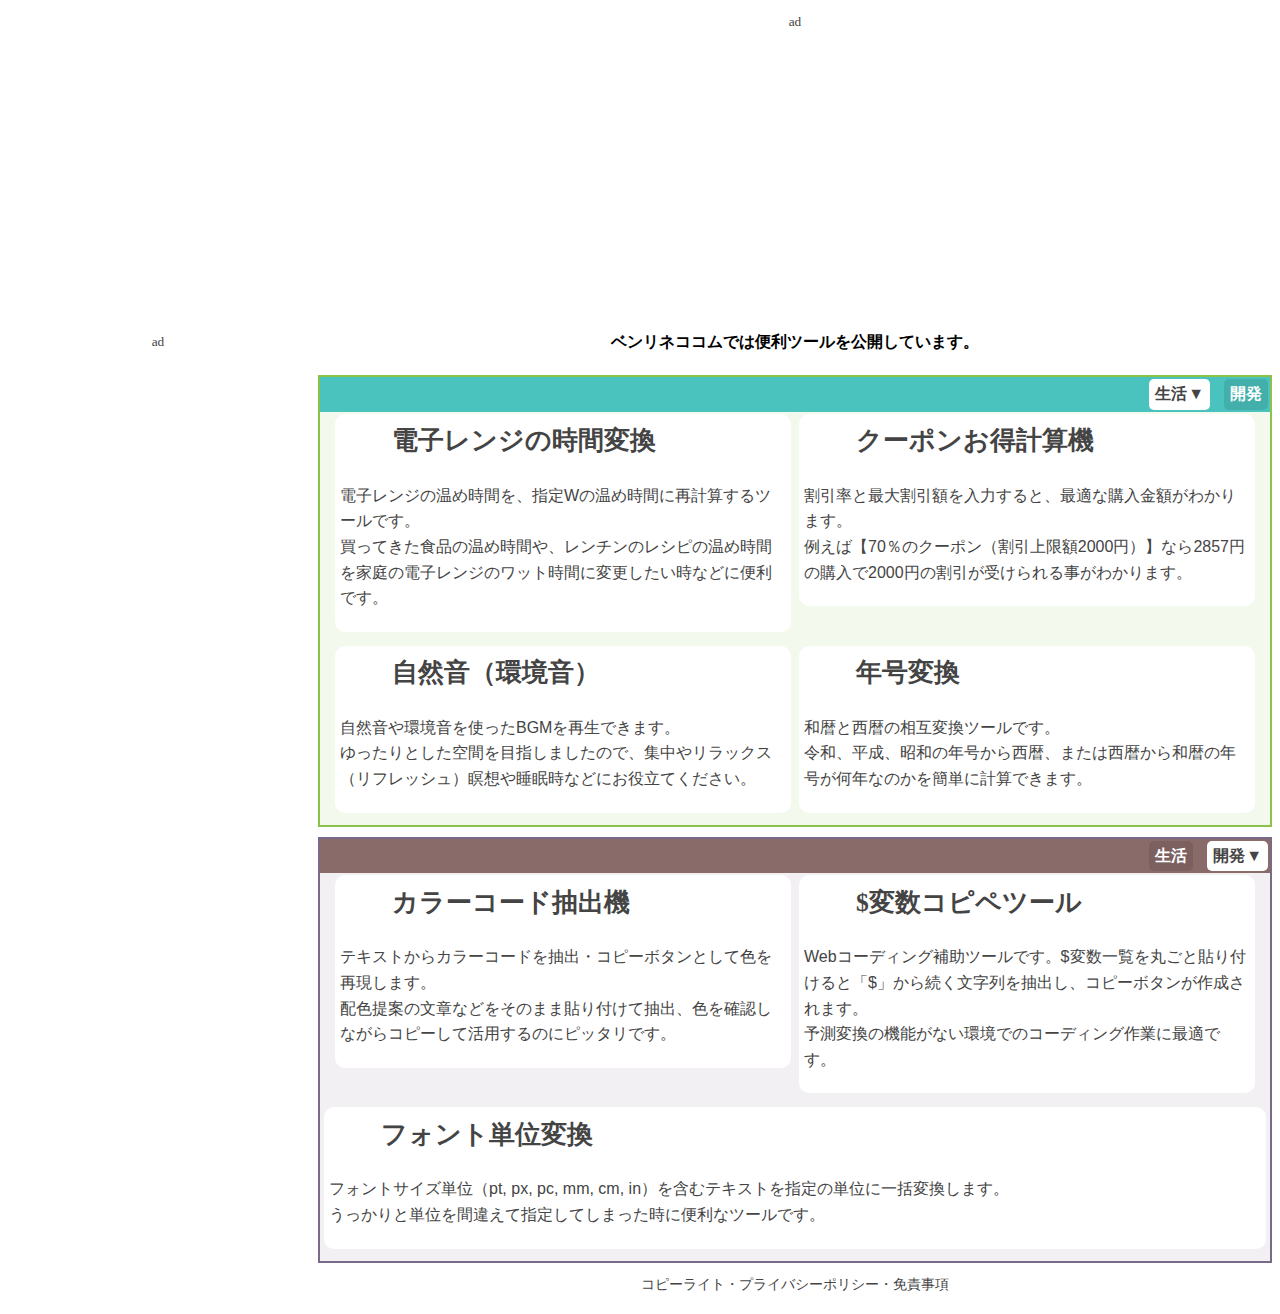
==== commit 3b923a73: "サイドメニューを絶対リンクに変更しました。HOMEにテンプレートsを適用しました。" ====
--- a/index.html
+++ b/index.html
@@ -10,54 +10,52 @@
         <link rel="shortcut icon" href="./favicon.ico">
         <link rel="apple-touch-icon" href="./apple-touch-icon.png">
         <link rel="icon" type="image/png" href="./android-chrome-192x192.png">
-      <link rel="stylesheet" href="./headerFooter/style.css">
+      <link rel="stylesheet" href="./template_HeaderFooterSide/style.css">
       <link rel="stylesheet" href="./style.css">
     </head>
 
 <body>
 <!-- partial:index.partial.html -->
 
-<div class="container">
-  <header class="header">
-    <a href="./index.html" class="logo-img"></a>
-    <div class="header-menu">
-      <nav>
-        <button onclick="scrollToSection('life-content')">生活</button>
-        <button onclick="scrollToSection('develop-content')">開発</button>
-      </nav>
-    </div>
-  </header>
+<div class="container" id="side-menu-clip-container">
 
-
-
-  <div class="main-section">
+  <!-- メイン -->
+  <main class="main">
     <div class="title-content">
-      <div class="logo-1-3-img" alt="logo"></div>
-      <p>ベンリネココムでは便利ツールを公開しています。</p>
+      <h1>ベンリネココムでは便利ツールを公開しています。</h1>
     </div>
 
     <div id="life-content" class="app-content">
-      <h2>生活</h2>
-      <!--       電子レンジ時間変換 -->
-      <a href="./wTimeConverter/index.html" class="app-card-link app-card">
+      <div class="content-title-space">
+        <button onclick="scrollToSection('life-content')" class="current"
+                aria-label="生活カテゴリーにジャンプボタン" onclick="focusAndBlur(this)">生活</button>
+        <button onclick="scrollToSection('develop-content')"
+                aria-label="開発カテゴリーにジャンプボタン" onclick="focusAndBlur(this)">開発</button>
+      </div>
+      <!--       電子レンジw時間変換 -->
+      <a href="./wTimeConverter/index.html" class="app-card-link app-card"
+         aria-label="電子レンジw時間変換" onclick="focusAndBlur(this)">
         <div class="app-img wTimeConverter-img" alt="icon"></div>
         <h3 class="app-title">電子レンジの時間変換</h3>
-        <p class="app-description">電子レンジの温め時間を指定のワットWとして再計算するツールです。<br>買ってきた食品の温め時間とご家庭の電子レンジのワット数が異なる場合や、ネットのレンチンのレシピ仕様をご家庭のWに変更したい時などに活躍します。</p>
+        <p class="app-description">電子レンジの温め時間を、指定Wの温め時間に再計算するツールです。<br>買ってきた食品の温め時間や、レンチンのレシピの温め時間を家庭の電子レンジのワット時間に変更したい時などに便利です。</p>
       </a>
       <!--       クーポンお得計算機 -->
-      <a href="./couponotoku/index.html" class="app-card-link app-card">
+      <a href="./couponotoku/index.html" class="app-card-link app-card"
+         aria-label="クーポンお得計算機" onclick="focusAndBlur(this)">
         <div class="app-img couponotoku-img" alt="icon"></div>
         <h3 class="app-title">クーポンお得計算機</h3>
         <p class="app-description">割引率と最大割引額を入力すると、最適な購入金額がわかります。<br>例えば【70％のクーポン（割引上限額2000円）】なら2857円の購入で2000円の割引が受けられる事がわかります。</p>
       </a>
       <!--       自然音（環境音） -->
-      <a href="./natureSounds/index.html" class="app-card-link app-card">
+      <a href="./natureSounds/index.html" class="app-card-link app-card"
+         aria-label="自然音（環境音）" onclick="focusAndBlur(this)">
         <div class="app-img natureSounds-img" alt="icon"></div>
         <h3 class="app-title">自然音（環境音）</h3>
         <p class="app-description">自然音や環境音を使ったBGMを再生できます。<br>ゆったりとした空間を目指しましたので、集中やリラックス（リフレッシュ）瞑想や睡眠時などにお役立てください。</p>
       </a>
       <!--       年号変換 -->
-      <a href="./nengouhenkan/index.html" class="app-card-link app-card">
+      <a href="./nengouhenkan/index.html" class="app-card-link app-card"
+         aria-label="年号変換" onclick="focusAndBlur(this)">
         <div class="app-img nengouhenkan-img" alt="icon"></div>
         <h3 class="app-title">年号変換</h3>
         <p class="app-description">和暦と西暦の相互変換ツールです。<br>令和、平成、昭和の年号から西暦、または西暦から和暦の年号が何年なのかを簡単に計算できます。</p>
@@ -65,34 +63,75 @@
     </div>
 
     <div id="develop-content" class="app-content">
-      <h2>開発</h2>
+      <div class="content-title-space">
+        <button onclick="scrollToSection('life-content')"
+                aria-label="生活カテゴリーにジャンプボタン" onclick="focusAndBlur(this)">生活</button>
+        <button onclick="scrollToSection('develop-content')" class="current"
+                aria-label="開発カテゴリーにジャンプボタン" onclick="focusAndBlur(this)">開発</button>
+      </div>
       <!--       カラーコード抽出機 -->
-      <a href="./hashExtractor/index.html" class="app-card-link app-card">
+      <a href="./hashExtractor/index.html" class="app-card-link app-card"
+         aria-label="カラーコード抽出機" onclick="focusAndBlur(this)">
         <div class="app-img hashExtractor-img" alt="icon"></div>
         <h3 class="app-title">カラーコード抽出機</h3>
         <p class="app-description">テキストからカラーコードを抽出・コピーボタンとして色を再現します。<br>配色提案の文章などをそのまま貼り付けて抽出、色を確認しながらコピーして活用するのにピッタリです。</p>
       </a>
       <!--       $変数コピペツール -->
-      <a href="./dollarExtractor/index.html" class="app-card-link app-card">
+      <a href="./dollarExtractor/index.html" class="app-card-link app-card"
+         aria-label="変数コピペツール" onclick="focusAndBlur(this)">
         <div class="app-img dollarExtractor-img" alt="icon"></div>
         <h3 class="app-title"> $変数コピペツール</h3>
         <p class="app-description">Webコーディング補助ツールです。$変数一覧を丸ごと貼り付けると「$」から続く文字列を抽出し、コピーボタンが作成されます。<br>予測変換の機能がない環境でのコーディング作業に最適です。</p>
       </a>
       <!--       フォントサイズ単位一括変換 -->
-      <a href="./fontsizeConverter/index.html" class="app-card-link app-card">
+      <a href="./fontsizeConverter/index.html" class="app-card-link app-card end-odd-app-card"
+         aria-label="フォントサイズ単位一括変換" onclick="focusAndBlur(this)">
         <div class="app-img fontsizeConverter-img" alt="icon"></div>
         <h3 class="app-title">フォント単位変換</h3>
         <p class="app-description">フォントサイズ単位（pt, px, pc, mm, cm, in）を含むテキストを指定の単位に一括変換します。<br>うっかりと単位を間違えて指定してしまった時に便利なツールです。</p>
       </a>
     </div>
-  </div>
+  </main>
 
-
-
+  <!-- ヘッダー・メニュー・オーバーレイ-・フッター -->
+  <header class="header">
+    <a class="logo" href="./index.html" aria-label="ホームに移動する" onclick="focusAndBlur(this)"></a>
+    <button id="side-menu-button" class="title-burger" aria-label="他のツールをサイドバーに表示する" onclick="focusAndBlur(this)">
+      <p class="title">全ツール</p>
+      <div class="burger">
+        <div class="span-container">
+          <span class="s1"></span>
+          <span class="s2"></span>
+          <span class="s3"></span>
+        </div>
+      </div>
+    </button>
+  </header>
+  <aside id="side-menu-contents"></aside>
+  <aside id="overlay"></aside>
   <footer class="footer">
     <a href="./copyright/index.html">コピーライト・プライバシーポリシー・免責事項</a>
   </footer>
+
+  <!--   広告 -->
+  <aside class="ad1">
+    <p><small>ad</small></p>
+    <p>
+      <!--     ここ広告を挿入 -->
+      <iframe src="https://rcm-fe.amazon-adsystem.com/e/cm?o=9&p=12&l=ur1&category=gift_certificates&banner=1TJ8XM5YGJR5WC15P202&f=ifr&linkID=6a31d1c20847319217f2402b033016fc&t=benrineko.com-22&tracking_id=benrineko.com-22" width="300" height="250" scrolling="no" border="0" marginwidth="0" style="border:none;" frameborder="0" sandbox="allow-scripts allow-same-origin allow-popups allow-top-navigation-by-user-activation"></iframe>
+    </p>
+  </aside>
+  <aside class="ad2">
+    <p><small>ad</small></p>
+    <p>
+      <!--     ここ広告を挿入 -->
+      <iframe src="https://rcm-fe.amazon-adsystem.com/e/cm?o=9&p=12&l=ur1&category=primevideo&banner=0N84Z260P2YWJ45V2G82&f=ifr&linkID=b78dafe03b786eb60d615ed708988c81&t=benrineko.com-22&tracking_id=benrineko.com-22" width="300" height="250" scrolling="no" border="0" marginwidth="0" style="border:none;" frameborder="0" sandbox="allow-scripts allow-same-origin allow-popups allow-top-navigation-by-user-activation"></iframe>
+    </p>
+  </aside>
+
 </div>
+
+<script src="https://benrineko.com/template_HeaderFooterSide/script.js"></script>
 <!-- partial -->
   <script  src="./script.js"></script>
 
--- a/template_HeaderFooterSide/style.css
+++ b/template_HeaderFooterSide/style.css
@@ -0,0 +1,353 @@
+@charset "UTF-8";
+/* uses benri-template v17.3: change sankaku to used unicode */
+/*=========  ===============*/
+/* uses benri-template v17.1 */
+/*========= .header ===============*/
+.header {
+  margin: 0;
+  padding: 0;
+  height: 50px;
+  width: 100%;
+  display: flex;
+  justify-content: center;
+  align-items: center;
+  gap: 0;
+  /* タブレット以下の場合 */
+}
+@media (max-width: 1068px) {
+  .header {
+    display: flex;
+    justify-content: space-between;
+  }
+}
+.header .logo {
+  display: block;
+  height: 48px;
+  width: 144px;
+  background-repeat: no-repeat;
+  background-position: center;
+  background-size: 144px 48px;
+  background-image: url(https://benrineko.com/logo_100_300.png);
+  border: 1px solid rgba(0, 0, 0, 0);
+}
+@media only screen and (-webkit-min-device-pixel-ratio: 2), only screen and (min-device-pixel-ratio: 2) {
+  .header .logo {
+    background-image: url(https://benrineko.com/logo_100_300@2x.png);
+  }
+}
+.header .logo:hover, .header .logo:active, .header .logo:focus {
+  border: 1px solid #444;
+}
+
+/*========= not .side-menu-on （z-index: 10000~10002）===============*/
+@media (max-width: 1068px) {
+  #side-menu-clip-container {
+    position: relative;
+    top: 0;
+    right: 0;
+  }
+}
+
+#overlay {
+  z-index: 10000;
+}
+@media (max-width: 1068px) {
+  #overlay {
+    position: fixed;
+    top: 0;
+    right: 0;
+    margin: 0;
+    padding: 0;
+    width: 0;
+    height: 0;
+    background-color: black;
+    opacity: 0.2;
+  }
+}
+
+#side-menu-contents {
+  z-index: 10001;
+  margin: 0;
+  padding: 0;
+  width: 300px;
+  display: flex;
+  justify-content: center;
+  align-items: center;
+  gap: 10px;
+  flex-direction: column;
+  justify-content: start;
+}
+#side-menu-contents p {
+  width: 90%;
+  background-color: #444;
+  color: #fff;
+  text-align: center;
+}
+#side-menu-contents a {
+  display: block;
+  background-color: #fff;
+  color: #444;
+  text-decoration: none;
+}
+#side-menu-contents a:hover, #side-menu-contents a:active, #side-menu-contents a:focus {
+  text-decoration: underline;
+}
+@media (max-width: 1068px) {
+  #side-menu-contents {
+    position: fixed;
+    top: 0;
+    right: -300px;
+  }
+}
+
+.title-burger {
+  z-index: 10002;
+  box-sizing: border-box;
+  border: none;
+  border-radius: 0px;
+  height: 60px;
+  width: 60px;
+  position: relative;
+  margin: 0;
+  padding: 0;
+  display: flex;
+  justify-content: center;
+  align-items: center;
+  gap: 0;
+  overflow: hidden;
+  /*
+  ???.title??????????????????
+  ??????????????????????????????????????????????????????????????????
+  ?????????????????????????????????????????????????????????????????????????????????????????????
+
+  ????????????????????????????????????HTML?????????????????????????????????
+  <button>
+  <p class="title">TITLE</p>
+  <div class="burger">
+  <div class="span-container">
+  <span class="s1"></span>
+  <span class="s2"></span>
+  <span class="s3"></span>
+  </div>
+  </div>
+  </button>
+  */
+  font-family: "Hiragino Kaku Gothic ProN", "Hiragino Kaku Gothic Pro", "MS Gothic", "Meiryo UI", sans-serif;
+  font-size: 0.8rem;
+  line-height: 3;
+  letter-spacing: normal;
+  font-weight: bold;
+  background-color: #fff;
+  border: 1px solid rgba(0, 0, 0, 0);
+}
+.title-burger .title {
+  width: 100%;
+  text-align: center;
+  color: #444;
+  position: absolute;
+  top: -36%;
+}
+.title-burger .burger {
+  position: absolute;
+  top: 16%;
+  box-sizing: border-box;
+  border: none;
+  border-radius: 0px;
+  height: 60px;
+  width: 60px;
+  position: relative;
+  margin: 0;
+  padding: 0;
+  display: flex;
+  justify-content: center;
+  align-items: center;
+  gap: 0;
+}
+.title-burger .burger .span-container {
+  height: 60%;
+  width: 70%;
+  display: flex;
+  justify-content: center;
+  align-items: center;
+  gap: 20%;
+  flex-direction: column;
+}
+.title-burger .burger .span-container span {
+  display: block;
+  height: 4.8px;
+  width: 100%;
+  background-color: #444;
+}
+.title-burger:hover, .title-burger:active, .title-burger:focus {
+  border: 1px solid #444;
+}
+@media (min-width: 1069px) {
+  .title-burger {
+    display: none;
+  }
+}
+
+/*========= for .side-menu-on ===============*/
+.side-menu-on #side-menu-clip-container {
+  position: fixed;
+  top: 10px;
+  right: 310px;
+  transition: right 0.2s ease;
+}
+.side-menu-on #overlay {
+  position: fixed;
+  top: 0;
+  right: 300px;
+  width: 100%;
+  height: 100%;
+  transition: right 0.2s ease;
+}
+.side-menu-on #side-menu-contents {
+  position: fixed;
+  top: 0;
+  right: 0;
+  transition: right 0.2s ease;
+}
+.side-menu-on #side-menu-button {
+  display: block;
+}
+.side-menu-on #side-menu-button P {
+  display: none;
+}
+.side-menu-on #side-menu-button div {
+  display: none;
+}
+.side-menu-on #side-menu-button::before {
+  display: none;
+}
+.side-menu-on #side-menu-button::after {
+  font-family: "Hiragino Mincho ProN", "Hiragino Mincho Pro", "MS Mincho", "Meiryo", serif;
+  font-size: 2.4rem;
+  line-height: 1.3;
+  letter-spacing: normal;
+  bottom: 0;
+  content: "×";
+  color: #444;
+}
+
+/*========= 構成 ===============*/
+body {
+  display: flex;
+  justify-content: center;
+  align-items: center;
+  gap: 0;
+  font-family: "Hiragino Mincho ProN", "Hiragino Mincho Pro", "MS Mincho", "Meiryo", serif;
+  font-size: 1rem;
+  line-height: 1.6;
+  letter-spacing: normal;
+}
+body button,
+body a,
+body [role=button],
+body [role=link],
+body [role=tab],
+body [role=menuitem],
+body [contenteditable=true],
+body [draggable=true] {
+  cursor: pointer;
+}
+
+.container {
+  max-width: 1500px;
+  display: grid;
+  grid-template: "header main ad1" 50px "side main ad1" auto "side main ad2" auto "side footer ad2" 1fr/auto 1fr 300px;
+  gap: 10px;
+  /* デスクトップ以下の場合 */
+  /* タブレット以下の場合 */
+}
+@media (max-width: 1324px) {
+  .container {
+    grid-template: "header ad1" auto "side ad1" auto "side main" auto "ad2 main" 1fr "ad2 footer" auto/300px auto;
+  }
+}
+@media (max-width: 1068px) {
+  .container {
+    margin: 0;
+    padding: 0;
+    width: 100%;
+    height: 100%;
+    display: grid;
+    grid-template: "header" auto "ad1" auto "main" auto "ad2" auto "footer" auto/auto;
+    gap: 10px;
+  }
+}
+
+.main {
+  grid-area: main;
+}
+
+.header {
+  grid-area: header;
+}
+
+#side-menu-contents {
+  grid-area: side;
+}
+
+.footer {
+  grid-area: footer;
+  display: flex;
+  justify-content: center;
+  align-items: center;
+  gap: 0;
+}
+.footer a {
+  background-color: #fff;
+  color: #444;
+  font-family: "Hiragino Kaku Gothic ProN", "Hiragino Kaku Gothic Pro", "MS Gothic", "Meiryo UI", sans-serif;
+  font-size: 0.9rem;
+  line-height: 1.6;
+  letter-spacing: normal;
+  text-align: center;
+  text-decoration: none;
+}
+.footer a:hover, .footer a:active, .footer a:focus {
+  text-decoration: underline;
+}
+
+.ad1 {
+  grid-area: ad1;
+  margin: 0;
+  padding: 0;
+  height: 300px;
+  width: 100%;
+  display: flex;
+  justify-content: center;
+  align-items: center;
+  gap: 0;
+  flex-direction: column;
+  justify-content: start;
+  background-color: #fff;
+  color: #444;
+}
+.ad1 p {
+  margin: 0 auto;
+  padding: 0 auto;
+  text-align: center;
+}
+
+.ad2 {
+  grid-area: ad2;
+  margin: 0;
+  padding: 0;
+  height: 300px;
+  width: 100%;
+  display: flex;
+  justify-content: center;
+  align-items: center;
+  gap: 0;
+  flex-direction: column;
+  justify-content: start;
+  background-color: #fff;
+  color: #444;
+}
+.ad2 p {
+  margin: 0 auto;
+  padding: 0 auto;
+  text-align: center;
+}--- a/style.css
+++ b/style.css
@@ -1,128 +1,127 @@
 @charset "UTF-8";
-/* used by benri-template ver.5 */
-/*========= 構成 ===============*/
-body {
-  box-sizing: border-box;
-  display: flex;
-  justify-content: center;
-  align-items: center;
-  gap: 0;
+/* uses benri-template v17.3: change sankaku to used unicode */
+/*=========  ===============*/
+/* uses benri-template v17.3 */
+/*========= .main  ===============*/
+.main {
+  display: flex;
+  justify-content: center;
+  align-items: center;
+  gap: 10px;
+  flex-direction: column;
+}
+.main h1 {
   font-family: "Hiragino Mincho ProN", "Hiragino Mincho Pro", "MS Mincho", "Meiryo", serif;
   font-size: 1rem;
   line-height: 1.6;
   letter-spacing: normal;
 }
-body button,
-body a,
-body [role=button],
-body [role=link],
-body [role=tab],
-body [role=menuitem],
-body [contenteditable=true],
-body [draggable=true] {
-  cursor: pointer;
-}
-
-.container {
-  width: 1200px;
+
+/*========= .main-section ===============*/
+.title-content {
+  display: flex;
+  justify-content: center;
+  align-items: center;
+  gap: 0px;
+  flex-direction: column;
+}
+
+#life-content {
+  display: flex;
+  justify-content: center;
+  align-items: center;
+  gap: 0px;
+  align-items: start;
+  flex-wrap: wrap;
+  border: 2px solid #8bc34a;
+  background-color: #f3f9ed;
+}
+#life-content .content-title-space {
+  width: 100%;
+  background-color: #4ac3bf;
   display: flex;
   justify-content: center;
   align-items: center;
   gap: 10px;
-  flex-direction: column;
-  text-align: center;
-  background-color: #fff;
-  color: #444;
-}
-
-/*========= .container  ===============*/
-.header-menu nav {
-  display: flex;
-  justify-content: center;
-  align-items: center;
-  gap: 10px;
-  justify-content: flex-end;
-}
-.header-menu nav button {
-  height: 40px;
-  width: 80px;
+  justify-content: end;
+}
+#life-content .content-title-space button {
+  margin: 2px;
   border: none;
   border-radius: 5px;
   font-family: "Hiragino Mincho ProN", "Hiragino Mincho Pro", "MS Mincho", "Meiryo", serif;
   font-size: 1rem;
   line-height: 1.8;
   letter-spacing: normal;
+  font-weight: bold;
+  background-color: rgba(0, 0, 0, 0.1);
+  color: #fff;
+}
+#life-content .content-title-space button.current {
   background-color: #fff;
   color: #444;
-}
-.header-menu nav button else {
-  width: 40px;
-}
-@media screen and (min-width: 1200px) {
-  .header-menu nav button {
-    display: none;
-  }
-}
-.header-menu nav button:hover, .header-menu nav button:active, .header-menu nav button:focus {
+  display: flex;
+  justify-content: center;
+  align-items: center;
+  gap: 1px;
+}
+#life-content .content-title-space button.current::after {
+  display: inline-block;
+  content: "▲";
+  content: "▼";
+}
+#life-content .content-title-space button:hover, #life-content .content-title-space button:active, #life-content .content-title-space button:focus {
   background-color: #444;
   color: #fff;
 }
 
-.main-section {
+#develop-content {
+  display: flex;
+  justify-content: center;
+  align-items: center;
+  gap: 0px;
+  align-items: start;
+  flex-wrap: wrap;
+  border: 2px solid #7a6a89;
+  background-color: #f2f0f3;
+}
+#develop-content .content-title-space {
+  width: 100%;
+  background-color: #896b6a;
   display: flex;
   justify-content: center;
   align-items: center;
   gap: 10px;
-  flex-direction: column;
-}
-
-/*========= .main-section ===============*/
-.title-content {
-  display: flex;
-  justify-content: center;
-  align-items: center;
-  gap: 0px;
-  flex-direction: column;
-}
-
-#life-content {
-  display: flex;
-  justify-content: center;
-  align-items: center;
-  gap: 0px;
-  justify-content: start;
-  flex-wrap: wrap;
-  border: 2px solid #8bc34a;
-  background-color: #f3f9ed;
-}
-#life-content h2 {
-  width: 100%;
-  margin: 2px auto 0;
+  justify-content: end;
+}
+#develop-content .content-title-space button {
+  margin: 2px;
+  border: none;
+  border-radius: 5px;
   font-family: "Hiragino Mincho ProN", "Hiragino Mincho Pro", "MS Mincho", "Meiryo", serif;
   font-size: 1rem;
   line-height: 1.8;
   letter-spacing: normal;
-  color: #71a436;
-}
-
-#develop-content {
-  display: flex;
-  justify-content: center;
-  align-items: center;
-  gap: 0px;
-  justify-content: start;
-  flex-wrap: wrap;
-  border: 2px solid #7a6a89;
-  background-color: #f2f0f3;
-}
-#develop-content h2 {
-  width: 100%;
-  margin: 2px auto 0;
-  font-family: "Hiragino Mincho ProN", "Hiragino Mincho Pro", "MS Mincho", "Meiryo", serif;
-  font-size: 1rem;
-  line-height: 1.8;
-  letter-spacing: normal;
-  color: #60546c;
+  font-weight: bold;
+  background-color: rgba(0, 0, 0, 0.1);
+  color: #fff;
+}
+#develop-content .content-title-space button.current {
+  background-color: #fff;
+  color: #444;
+  display: flex;
+  justify-content: center;
+  align-items: center;
+  gap: 1px;
+}
+#develop-content .content-title-space button.current::after {
+  display: inline-block;
+  content: "▲";
+  content: "▼";
+}
+#develop-content .content-title-space button:hover, #develop-content .content-title-space button:active, #develop-content .content-title-space button:focus {
+  background-color: #444;
+  color: #fff;
 }
 
 /*========= カード ===============*/
@@ -131,20 +130,25 @@
 }
 
 a.app-card {
+  box-sizing: border-box;
+  width: 100%;
+  /* デスクトップ以上の場合 */
   margin: 2px 4px 12px 4px;
   padding: 5px;
-  width: 48%;
   border: none;
   border-radius: 10px;
   display: grid;
-  grid-template: "img title" 30px "description description" auto/auto 1fr;
+  grid-template: "img title" 30px "img title" auto "description description" auto/auto 1fr;
   gap: 2px;
   text-align: left;
   background-color: #fff;
   color: #444;
 }
-@media screen and (max-width: 1200px) {
+@media (min-width: 769px) {
   a.app-card {
+    width: 48%;
+  }
+  a.app-card.end-odd-app-card {
     width: 100%;
   }
 }
@@ -182,11 +186,11 @@
 
 /*========= ロゴ ===============*/
 .logo-1-3-img {
-  height: 100px;
-  width: 300px;
-  background-repeat: no-repeat;
-  background-position: center;
-  background-size: 300px 100px;
+  height: 80px;
+  width: 240px;
+  background-repeat: no-repeat;
+  background-position: center;
+  background-size: 240px 80px;
   background-image: url(https://benrineko.com/logo_100_300.png);
 }
 @media only screen and (-webkit-min-device-pixel-ratio: 2), only screen and (min-device-pixel-ratio: 2) {
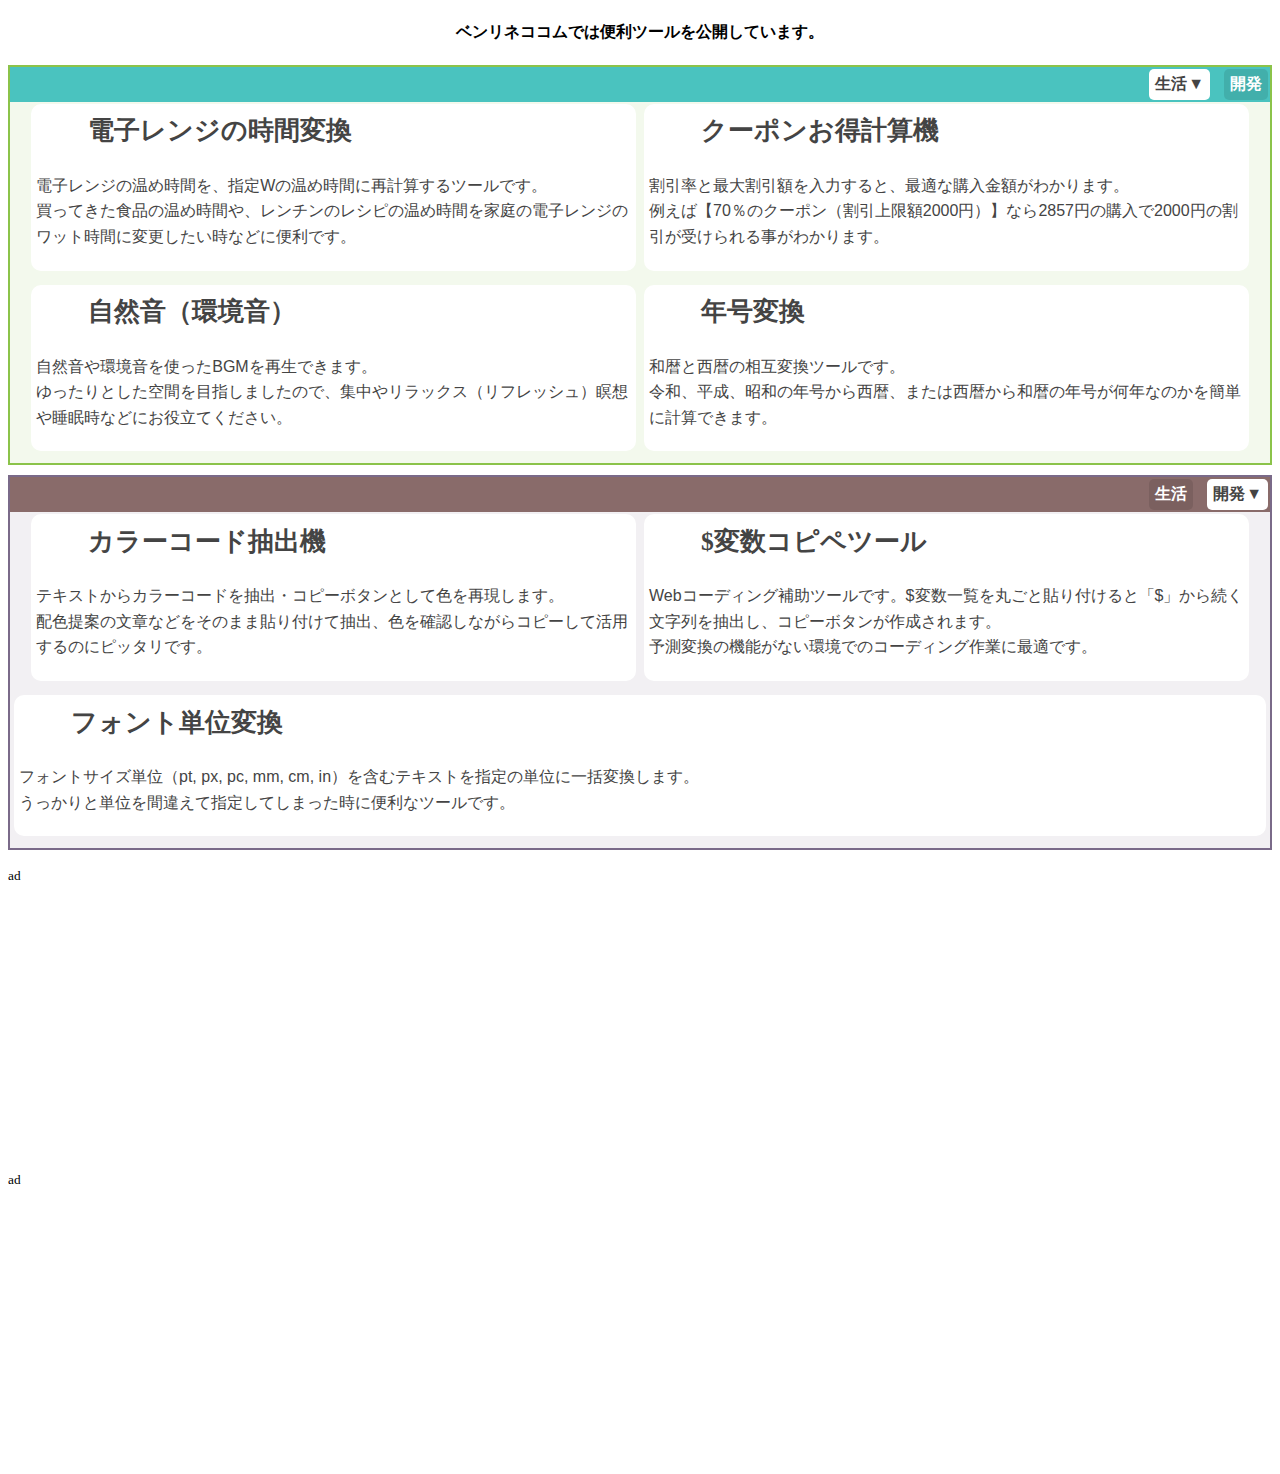
==== commit cceba575: "HOME:t_hssfに変更しました。" ====
--- a/index.html
+++ b/index.html
@@ -10,128 +10,123 @@
         <link rel="shortcut icon" href="./favicon.ico">
         <link rel="apple-touch-icon" href="./apple-touch-icon.png">
         <link rel="icon" type="image/png" href="./android-chrome-192x192.png">
-      <link rel="stylesheet" href="./template_HeaderFooterSide/style.css">
-      <link rel="stylesheet" href="./style.css">
+        <link rel="stylesheet" href="https://cdnjs.cloudflare.com/ajax/libs/font-awesome/5.15.3/css/all.min.css"/>
+        <link rel="stylesheet" href="https://benrineko.com/t_hssf/style.css">
+        <link rel="stylesheet" href="./style.css">
     </head>
 
 <body>
 <!-- partial:index.partial.html -->
 
-<div class="container" id="side-menu-clip-container">
+<div class="container">
+  <div class="template">
 
-  <!-- メイン -->
-  <main class="main">
-    <div class="title-content">
-      <h1>ベンリネココムでは便利ツールを公開しています。</h1>
-    </div>
+    <!-- main -->
+    <main class="main">
+      <div class="title-content">
+        <h1>ベンリネココムでは便利ツールを公開しています。</h1>
+      </div>
 
-    <div id="life-content" class="app-content">
-      <div class="content-title-space">
-        <button onclick="scrollToSection('life-content')" class="current"
-                aria-label="生活カテゴリーにジャンプボタン" onclick="focusAndBlur(this)">生活</button>
-        <button onclick="scrollToSection('develop-content')"
-                aria-label="開発カテゴリーにジャンプボタン" onclick="focusAndBlur(this)">開発</button>
+      <div id="life-content" class="app-content">
+        <div class="content-title-space">
+          <button onclick="scrollToSection('life-content')" class="current"
+                  aria-label="生活カテゴリーにジャンプボタン" onclick="focusAndBlur(this)">生活</button>
+          <button onclick="scrollToSection('develop-content')"
+                  aria-label="開発カテゴリーにジャンプボタン" onclick="focusAndBlur(this)">開発</button>
+        </div>
+        <!--       電子レンジw時間変換 -->
+        <a href="./wTimeConverter/index.html" class="app-card-link app-card"
+           aria-label="電子レンジw時間変換" onclick="focusAndBlur(this)">
+          <div class="app-img wTimeConverter-img" alt="icon"></div>
+          <h3 class="app-title">電子レンジの時間変換</h3>
+          <p class="app-description">電子レンジの温め時間を、指定Wの温め時間に再計算するツールです。<br>買ってきた食品の温め時間や、レンチンのレシピの温め時間を家庭の電子レンジのワット時間に変更したい時などに便利です。</p>
+        </a>
+        <!--       クーポンお得計算機 -->
+        <a href="./couponotoku/index.html" class="app-card-link app-card"
+           aria-label="クーポンお得計算機" onclick="focusAndBlur(this)">
+          <div class="app-img couponotoku-img" alt="icon"></div>
+          <h3 class="app-title">クーポンお得計算機</h3>
+          <p class="app-description">割引率と最大割引額を入力すると、最適な購入金額がわかります。<br>例えば【70％のクーポン（割引上限額2000円）】なら2857円の購入で2000円の割引が受けられる事がわかります。</p>
+        </a>
+        <!--       自然音（環境音） -->
+        <a href="./natureSounds/index.html" class="app-card-link app-card"
+           aria-label="自然音（環境音）" onclick="focusAndBlur(this)">
+          <div class="app-img natureSounds-img" alt="icon"></div>
+          <h3 class="app-title">自然音（環境音）</h3>
+          <p class="app-description">自然音や環境音を使ったBGMを再生できます。<br>ゆったりとした空間を目指しましたので、集中やリラックス（リフレッシュ）瞑想や睡眠時などにお役立てください。</p>
+        </a>
+        <!--       年号変換 -->
+        <a href="./nengouhenkan/index.html" class="app-card-link app-card"
+           aria-label="年号変換" onclick="focusAndBlur(this)">
+          <div class="app-img nengouhenkan-img" alt="icon"></div>
+          <h3 class="app-title">年号変換</h3>
+          <p class="app-description">和暦と西暦の相互変換ツールです。<br>令和、平成、昭和の年号から西暦、または西暦から和暦の年号が何年なのかを簡単に計算できます。</p>
+        </a>
       </div>
-      <!--       電子レンジw時間変換 -->
-      <a href="./wTimeConverter/index.html" class="app-card-link app-card"
-         aria-label="電子レンジw時間変換" onclick="focusAndBlur(this)">
-        <div class="app-img wTimeConverter-img" alt="icon"></div>
-        <h3 class="app-title">電子レンジの時間変換</h3>
-        <p class="app-description">電子レンジの温め時間を、指定Wの温め時間に再計算するツールです。<br>買ってきた食品の温め時間や、レンチンのレシピの温め時間を家庭の電子レンジのワット時間に変更したい時などに便利です。</p>
-      </a>
-      <!--       クーポンお得計算機 -->
-      <a href="./couponotoku/index.html" class="app-card-link app-card"
-         aria-label="クーポンお得計算機" onclick="focusAndBlur(this)">
-        <div class="app-img couponotoku-img" alt="icon"></div>
-        <h3 class="app-title">クーポンお得計算機</h3>
-        <p class="app-description">割引率と最大割引額を入力すると、最適な購入金額がわかります。<br>例えば【70％のクーポン（割引上限額2000円）】なら2857円の購入で2000円の割引が受けられる事がわかります。</p>
-      </a>
-      <!--       自然音（環境音） -->
-      <a href="./natureSounds/index.html" class="app-card-link app-card"
-         aria-label="自然音（環境音）" onclick="focusAndBlur(this)">
-        <div class="app-img natureSounds-img" alt="icon"></div>
-        <h3 class="app-title">自然音（環境音）</h3>
-        <p class="app-description">自然音や環境音を使ったBGMを再生できます。<br>ゆったりとした空間を目指しましたので、集中やリラックス（リフレッシュ）瞑想や睡眠時などにお役立てください。</p>
-      </a>
-      <!--       年号変換 -->
-      <a href="./nengouhenkan/index.html" class="app-card-link app-card"
-         aria-label="年号変換" onclick="focusAndBlur(this)">
-        <div class="app-img nengouhenkan-img" alt="icon"></div>
-        <h3 class="app-title">年号変換</h3>
-        <p class="app-description">和暦と西暦の相互変換ツールです。<br>令和、平成、昭和の年号から西暦、または西暦から和暦の年号が何年なのかを簡単に計算できます。</p>
-      </a>
-    </div>
 
-    <div id="develop-content" class="app-content">
-      <div class="content-title-space">
-        <button onclick="scrollToSection('life-content')"
-                aria-label="生活カテゴリーにジャンプボタン" onclick="focusAndBlur(this)">生活</button>
-        <button onclick="scrollToSection('develop-content')" class="current"
-                aria-label="開発カテゴリーにジャンプボタン" onclick="focusAndBlur(this)">開発</button>
+      <div id="develop-content" class="app-content">
+        <div class="content-title-space">
+          <button onclick="scrollToSection('life-content')"
+                  aria-label="生活カテゴリーにジャンプボタン" onclick="focusAndBlur(this)">生活</button>
+          <button onclick="scrollToSection('develop-content')" class="current"
+                  aria-label="開発カテゴリーにジャンプボタン" onclick="focusAndBlur(this)">開発</button>
+        </div>
+        <!--       カラーコード抽出機 -->
+        <a href="./hashExtractor/index.html" class="app-card-link app-card"
+           aria-label="カラーコード抽出機" onclick="focusAndBlur(this)">
+          <div class="app-img hashExtractor-img" alt="icon"></div>
+          <h3 class="app-title">カラーコード抽出機</h3>
+          <p class="app-description">テキストからカラーコードを抽出・コピーボタンとして色を再現します。<br>配色提案の文章などをそのまま貼り付けて抽出、色を確認しながらコピーして活用するのにピッタリです。</p>
+        </a>
+        <!--       $変数コピペツール -->
+        <a href="./dollarExtractor/index.html" class="app-card-link app-card"
+           aria-label="変数コピペツール" onclick="focusAndBlur(this)">
+          <div class="app-img dollarExtractor-img" alt="icon"></div>
+          <h3 class="app-title"> $変数コピペツール</h3>
+          <p class="app-description">Webコーディング補助ツールです。$変数一覧を丸ごと貼り付けると「$」から続く文字列を抽出し、コピーボタンが作成されます。<br>予測変換の機能がない環境でのコーディング作業に最適です。</p>
+        </a>
+        <!--       フォントサイズ単位一括変換 -->
+        <a href="./fontsizeConverter/index.html" class="app-card-link app-card end-odd-app-card"
+           aria-label="フォントサイズ単位一括変換" onclick="focusAndBlur(this)">
+          <div class="app-img fontsizeConverter-img" alt="icon"></div>
+          <h3 class="app-title">フォント単位変換</h3>
+          <p class="app-description">フォントサイズ単位（pt, px, pc, mm, cm, in）を含むテキストを指定の単位に一括変換します。<br>うっかりと単位を間違えて指定してしまった時に便利なツールです。</p>
+        </a>
       </div>
-      <!--       カラーコード抽出機 -->
-      <a href="./hashExtractor/index.html" class="app-card-link app-card"
-         aria-label="カラーコード抽出機" onclick="focusAndBlur(this)">
-        <div class="app-img hashExtractor-img" alt="icon"></div>
-        <h3 class="app-title">カラーコード抽出機</h3>
-        <p class="app-description">テキストからカラーコードを抽出・コピーボタンとして色を再現します。<br>配色提案の文章などをそのまま貼り付けて抽出、色を確認しながらコピーして活用するのにピッタリです。</p>
-      </a>
-      <!--       $変数コピペツール -->
-      <a href="./dollarExtractor/index.html" class="app-card-link app-card"
-         aria-label="変数コピペツール" onclick="focusAndBlur(this)">
-        <div class="app-img dollarExtractor-img" alt="icon"></div>
-        <h3 class="app-title"> $変数コピペツール</h3>
-        <p class="app-description">Webコーディング補助ツールです。$変数一覧を丸ごと貼り付けると「$」から続く文字列を抽出し、コピーボタンが作成されます。<br>予測変換の機能がない環境でのコーディング作業に最適です。</p>
-      </a>
-      <!--       フォントサイズ単位一括変換 -->
-      <a href="./fontsizeConverter/index.html" class="app-card-link app-card end-odd-app-card"
-         aria-label="フォントサイズ単位一括変換" onclick="focusAndBlur(this)">
-        <div class="app-img fontsizeConverter-img" alt="icon"></div>
-        <h3 class="app-title">フォント単位変換</h3>
-        <p class="app-description">フォントサイズ単位（pt, px, pc, mm, cm, in）を含むテキストを指定の単位に一括変換します。<br>うっかりと単位を間違えて指定してしまった時に便利なツールです。</p>
-      </a>
-    </div>
-  </main>
+    </main>
 
-  <!-- ヘッダー・メニュー・オーバーレイ-・フッター -->
-  <header class="header">
-    <a class="logo" href="./index.html" aria-label="ホームに移動する" onclick="focusAndBlur(this)"></a>
-    <button id="side-menu-button" class="title-burger" aria-label="他のツールをサイドバーに表示する" onclick="focusAndBlur(this)">
-      <p class="title">全ツール</p>
-      <div class="burger">
-        <div class="span-container">
-          <span class="s1"></span>
-          <span class="s2"></span>
-          <span class="s3"></span>
-        </div>
-      </div>
-    </button>
-  </header>
-  <aside id="side-menu-contents"></aside>
-  <aside id="overlay"></aside>
-  <footer class="footer">
-    <a href="./copyright/index.html">コピーライト・プライバシーポリシー・免責事項</a>
-  </footer>
+    <!-- header（JSで内容を追加） -->
+    <header id="header"></header>
+    <!-- side （JSで内容を追加）-->
+    <aside id="side-menu-contents"></aside>
+    <!-- share（JSで内容を追加） -->
+    <div id="share-contents"></div>
+    <!-- footer（JSで内容を追加） -->
+    <footer id="footer"></footer>
+    <!--  ad1 -->
+    <aside class="ad1">
+      <p><small>ad</small></p>
+      <p>
+        <!--     ここ広告を挿入 -->
+        <iframe src="https://rcm-fe.amazon-adsystem.com/e/cm?o=9&p=12&l=ur1&category=gift_certificates&banner=1TJ8XM5YGJR5WC15P202&f=ifr&linkID=6a31d1c20847319217f2402b033016fc&t=benrineko.com-22&tracking_id=benrineko.com-22" width="300" height="250" scrolling="no" border="0" marginwidth="0" style="border:none;" frameborder="0" sandbox="allow-scripts allow-same-origin allow-popups allow-top-navigation-by-user-activation"></iframe>
+      </p>
+    </aside>
+    <!--  ad2 -->
+    <aside class="ad2">
+      <p><small>ad</small></p>
+      <p>
+        <!--     ここ広告を挿入 -->
+        <iframe src="https://rcm-fe.amazon-adsystem.com/e/cm?o=9&p=12&l=ur1&category=primevideo&banner=0N84Z260P2YWJ45V2G82&f=ifr&linkID=b78dafe03b786eb60d615ed708988c81&t=benrineko.com-22&tracking_id=benrineko.com-22" width="300" height="250" scrolling="no" border="0" marginwidth="0" style="border:none;" frameborder="0" sandbox="allow-scripts allow-same-origin allow-popups allow-top-navigation-by-user-activation"></iframe>
+      </p>
+    </aside>
 
-  <!--   広告 -->
-  <aside class="ad1">
-    <p><small>ad</small></p>
-    <p>
-      <!--     ここ広告を挿入 -->
-      <iframe src="https://rcm-fe.amazon-adsystem.com/e/cm?o=9&p=12&l=ur1&category=gift_certificates&banner=1TJ8XM5YGJR5WC15P202&f=ifr&linkID=6a31d1c20847319217f2402b033016fc&t=benrineko.com-22&tracking_id=benrineko.com-22" width="300" height="250" scrolling="no" border="0" marginwidth="0" style="border:none;" frameborder="0" sandbox="allow-scripts allow-same-origin allow-popups allow-top-navigation-by-user-activation"></iframe>
-    </p>
-  </aside>
-  <aside class="ad2">
-    <p><small>ad</small></p>
-    <p>
-      <!--     ここ広告を挿入 -->
-      <iframe src="https://rcm-fe.amazon-adsystem.com/e/cm?o=9&p=12&l=ur1&category=primevideo&banner=0N84Z260P2YWJ45V2G82&f=ifr&linkID=b78dafe03b786eb60d615ed708988c81&t=benrineko.com-22&tracking_id=benrineko.com-22" width="300" height="250" scrolling="no" border="0" marginwidth="0" style="border:none;" frameborder="0" sandbox="allow-scripts allow-same-origin allow-popups allow-top-navigation-by-user-activation"></iframe>
-    </p>
-  </aside>
+    <!-- オーバーレイ（sideがアクティブの時に使用します） -->
+    <aside id="overlay"></aside>
 
+  </div>
 </div>
 
-<script src="https://benrineko.com/template_HeaderFooterSide/script.js"></script>
+<script src="https://benrineko.com/t_hssf/script.js"></script>
 <!-- partial -->
   <script  src="./script.js"></script>
 
--- a/style.css
+++ b/style.css
@@ -1,5 +1,5 @@
 @charset "UTF-8";
-/* uses benri-template v17.3: change sankaku to used unicode */
+/* benri-template v21.0: add absolute-switch-side */
 /*=========  ===============*/
 /* uses benri-template v17.3 */
 /*========= .main  ===============*/
